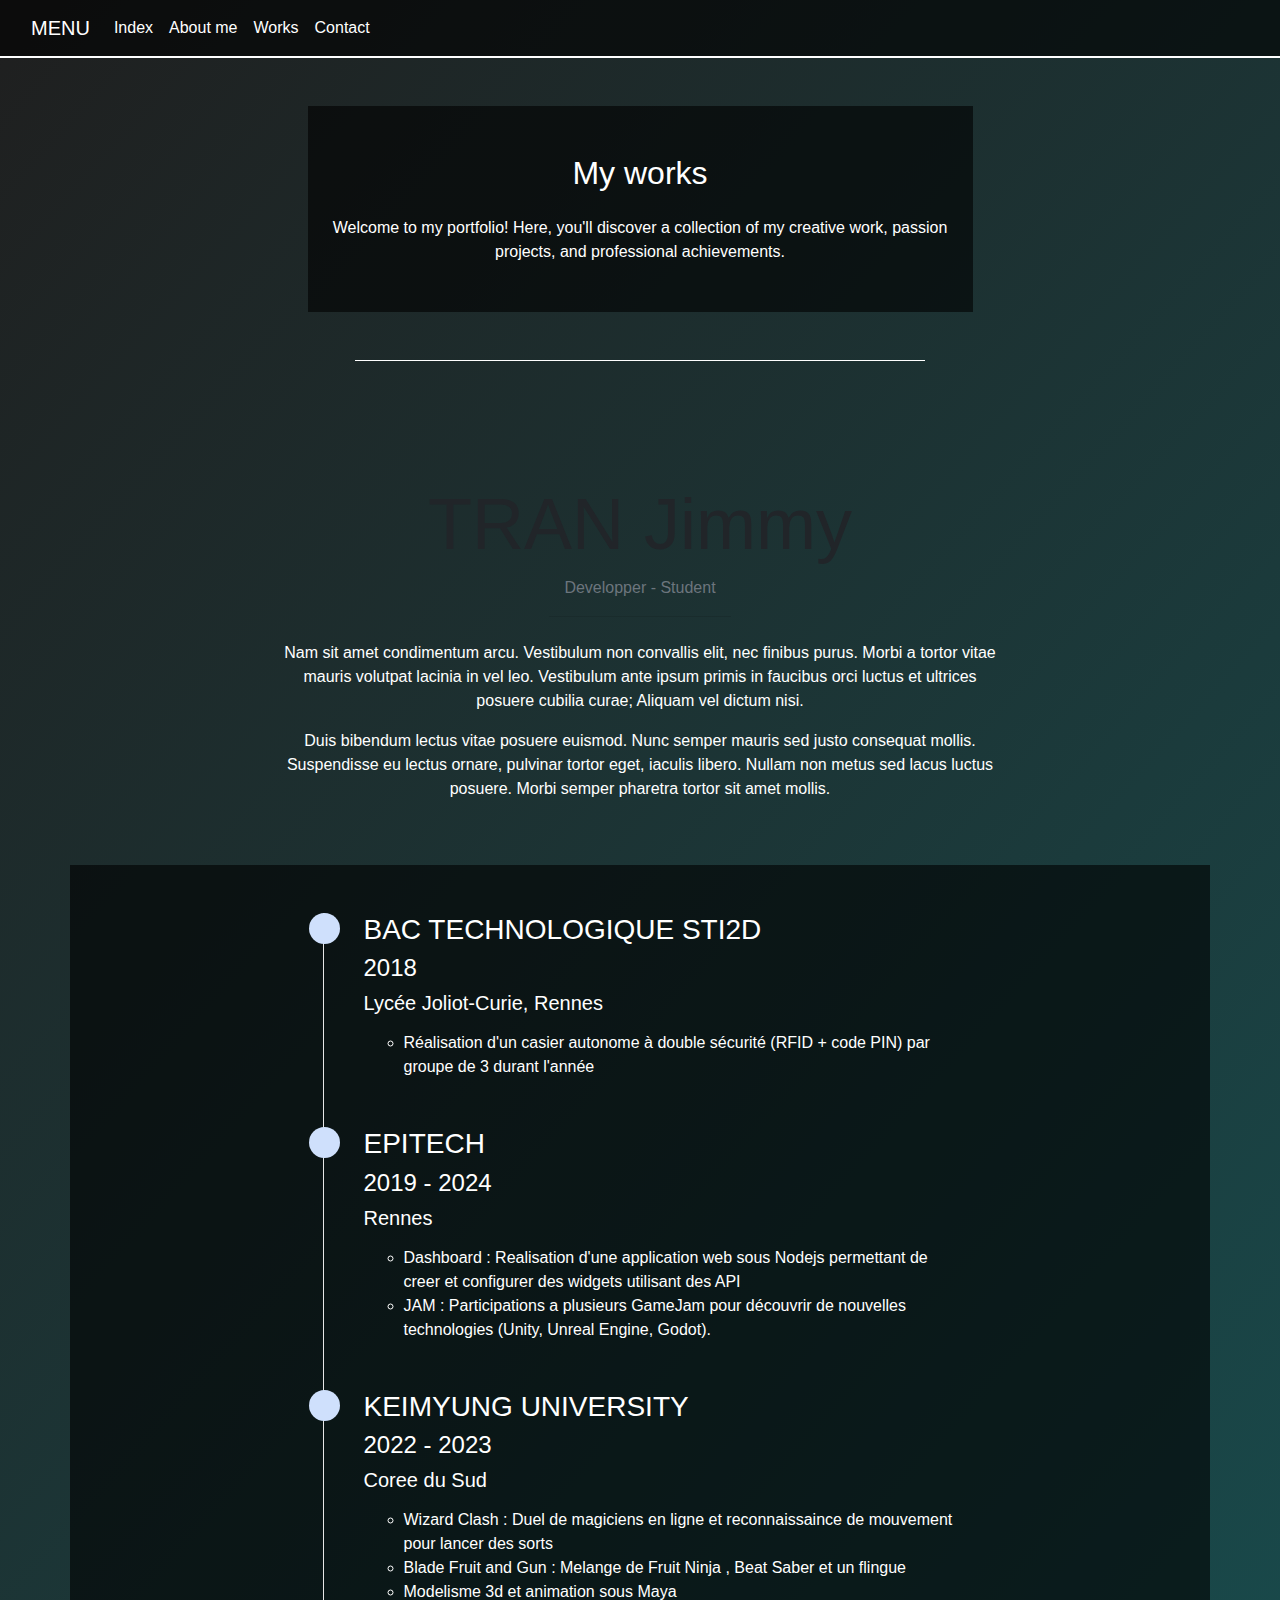
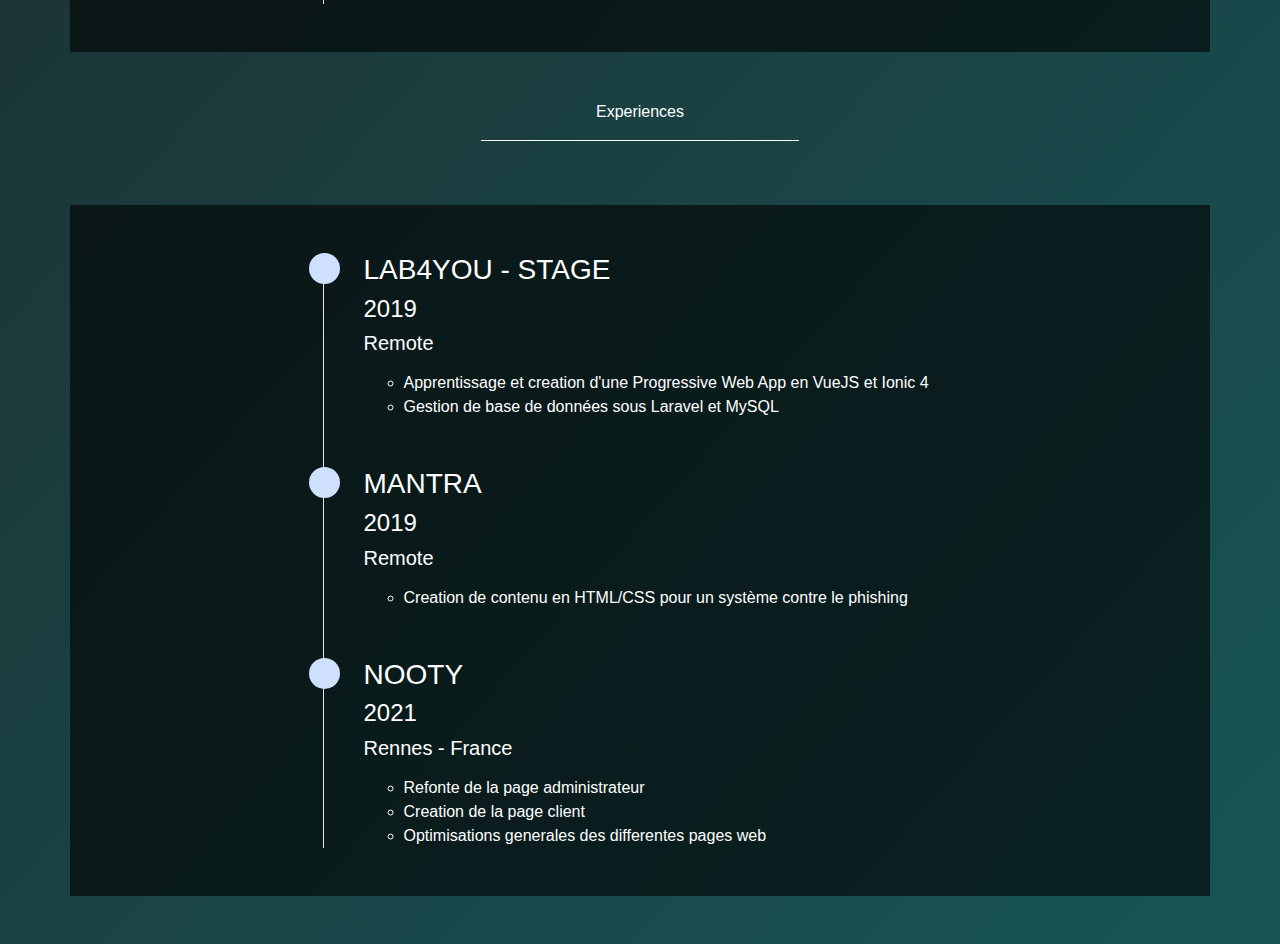
==== index.html @ 414ab6cb "v3" ====
<!doctype html>
<html lang="en">

<head>
  <!-- Required Meta Tags -->
  <meta charset="utf-8">
  <meta name="viewport" content="width=device-width, initial-scale=1">

  <!-- Document Title, Description, and Author -->
  <title>TRAN Jimmy</title>
  <meta name="description" content="portfolio">
  <meta name="author" content="Jimmy">
  <!-- CSS Files -->
    <link rel="stylesheet" href="https://cdn.jsdelivr.net/npm/bootstrap@4.3.1/dist/css/bootstrap.min.css" integrity="sha384-ggOyR0iXCbMQv3Xipma34MD+dH/1fQ784/j6cY/iJTQUOhcWr7x9JvoRxT2MZw1T" crossorigin="anonymous">
    <link rel="stylesheet" href="assets/css/styles.css">
</head>

<body class="diagonal-gradient-background">
  <!-- Header -->
  <header id="header">

      <nav class="navbar navbar-expand-lg navbar-light " style="border-bottom: 2px solid #ffffff; background: rgba(0, 0, 0, 0.6)">
          <div class="container-fluid ">
              <a class="navbar-brand text-white" href="#">MENU</a>
              <button class="navbar-toggler" type="button" data-bs-toggle="collapse" data-bs-target="#navbarNav" aria-controls="navbarNav" aria-expanded="false" aria-label="Toggle navigation">
                  <span class="navbar-toggler-icon"></span>
              </button>
              <div class="collapse navbar-collapse" id="navbarNav">
                  <ul class="navbar-nav">
                      <li class="nav-item">
                          <a class="nav-link text-white" href="index.html">Index</a>
                      </li>
                      <li class="nav-item">
                          <a class="nav-link text-white" href="about.html">About me</a>
                      </li>
                      <li class="nav-item">
                          <a class="nav-link text-white" href="portfolio.html">Works</a>
                      </li>
                      <li class="nav-item">
                          <a class="nav-link text-white" href="contact.html">Contact</a>
                      </li>
                  </ul>
              </div>
          </div>
      </nav>

    <!-- Hero 1 - Bootstrap Brain Component -->

  </header>

  <!-- Main -->
  <main id="main">

    <!-- Project 1 - Bootstrap Brain Component -->
      <section class=" py-5 py-md-8 py-xl-10">
          <div class="container">
              <div class="row justify-content-md-center">
                  <div class="col-12 col-md-10 col-lg-8 col-xl-7 col-xxl-6" style="background: rgba(0, 0, 0, 0.6)">
                      <h2 class="mt-5 mb-4 display-5 text-center text-white "> My works</h2>
                      <p class="text-white mb-5 text-center">
                          Welcome to my portfolio! Here, you'll discover a collection of my creative work, passion projects, and professional achievements. </p>
                  </div>
                  <hr class="w-50 mx-auto mb-5 mt-5 mb-xl-9 border-white">
              </div>
          </div>
          <div class="container mb-4 mb-md-5">
              <div class="row justify-content-md-center">
                  <div class="col-12 col-md-10 col-xxl-8">
                      <img class="img-fluid rounded shadow" loading="lazy" src="./assets/img/profile.JPG" alt="">
                  </div>
              </div>
          </div>

          <div class="container overflow-hidden">
              <div class="row justify-content-md-center">
                  <div class="col-12 order-md-1 col-md-8 col-xxl-6">
                      <h2 class="display-3 fw-bold lh-1 text-center">TRAN Jimmy</h2>
                      <p class="text-secondary fs-4 mb-2">Developper - Student</p>
                      <hr class="w-25 mx-auto ms-md-0 mb-4 ">
                      <p>Nam sit amet condimentum arcu. Vestibulum non convallis elit, nec finibus purus. Morbi a tortor vitae mauris volutpat lacinia in vel leo. Vestibulum ante ipsum primis in faucibus orci luctus et ultrices posuere cubilia curae; Aliquam vel dictum nisi.</p>
                      <p>Duis bibendum lectus vitae posuere euismod. Nunc semper mauris sed justo consequat mollis. Suspendisse eu lectus ornare, pulvinar tortor eget, iaculis libero. Nullam non metus sed lacus luctus posuere. Morbi semper pharetra tortor sit amet mollis.</p>
                  </div>
              </div>
          </div>
      </section>

    <!-- Section: Timeline -->
    <section class= ml-10" >
      <div class="container" >
        <div class="row justify-content-md-center pt-5" style="background: rgba(0, 0, 0, 0.6)">
          <div class="col-12 col-md-10 col-lg-8 col-xl-7 col-xxl-6">
      <ul class="timeline-with-icons">
        <li class="timeline-item mb-5">
      <span class="timeline-icon " >
        <i class="fas fa-rocket text-primary fa-sm fa-fw"></i>
      </span>

          <h3>BAC TECHNOLOGIQUE STI2D</h3>
          <h4>2018</h4>
          <h5> Lycée Joliot-Curie, Rennes</h5>
          <p>
            <ul>
              <li>Réalisation d'un casier autonome à double sécurité (RFID + code PIN) par groupe de 3 durant l'année</li>
            </ul>
          </p>
        </li>

        <li class="timeline-item mb-5">

      <span class="timeline-icon">
        <i class="fas fa-hand-holding-usd text-primary fa-sm fa-fw"></i>
      </span>
          <h3>EPITECH</h3>
          <h4>2019 - 2024</h4>
          <h5>Rennes</h5>
          <p>
            <ul>
              <li>Dashboard : Realisation d'une application web sous Nodejs permettant de creer et configurer des widgets utilisant des API</li>
              <li>JAM : Participations a plusieurs GameJam pour découvrir de nouvelles technologies (Unity, Unreal Engine, Godot).</li>
            </ul>
          </p>
        </li>

        <li class="timeline-item mb-5">

      <span class="timeline-icon">
        <i class="fas fa-hand-holding-usd text-primary fa-sm fa-fw"></i>
      </span>
          <h3>KEIMYUNG UNIVERSITY</h3>
          <h4>2022 - 2023</h4>
          <h5>Coree du Sud</h5>
          <p>
          <ul>
            <li>Wizard Clash : Duel de magiciens en ligne et reconnaissaince de mouvement pour lancer des sorts</li>
            <li>Blade Fruit and Gun : Melange de Fruit Ninja , Beat Saber et un flingue</li>
            <li>Modelisme 3d et animation sous Maya</li>
          </ul>
          </p>
        </li>
      </ul>
    </div>
    </div>
    </div>
    </section>



    <!-- Project 1 - Bootstrap Brain Component -->
    <section class=" py-5 py-md-8 py-xl-10">
      <div class="container">
        <div class="row justify-content-md-center">
          <div class="col-12 col-md-10 col-lg-8 col-xl-7 col-xxl-6">
            <p>Experiences</p>
            <hr class="w-50 mx-auto  border-white">
          </div>
        </div>
      </div>
    </section>

    <!-- Section: Timeline -->
    <section class=" ml-10 pb-5">
      <div class="container">
          <div class="row justify-content-md-center pt-5" style="background: rgba(0, 0, 0, 0.6)">
          <div class="col-12 col-md-10 col-lg-8 col-xl-7 col-xxl-6">
            <ul class="timeline-with-icons">
              <li class="timeline-item mb-5">
      <span class="timeline-icon " >
        <i class="fas fa-rocket text-primary fa-sm fa-fw"></i>
      </span>

                <h3>LAB4YOU - STAGE</h3>
                <h4>2019</h4>
                <h5>Remote</h5>
                <p>
                <ul>
                  <li>Apprentissage et creation d'une Progressive Web App en VueJS et Ionic 4</li>
                  <li>Gestion de base de données sous Laravel et MySQL</li>
                </ul>
                </p>
              </li>

              <li class="timeline-item mb-5">

      <span class="timeline-icon">
        <i class="fas fa-hand-holding-usd text-primary fa-sm fa-fw"></i>
      </span>
                <h3>MANTRA</h3>
                <h4>2019</h4>
                <h5>Remote</h5>
                <p>
                <ul>
                  <li>Creation de contenu en HTML/CSS pour un système contre le phishing</li>
                </ul>
                </p>
              </li>

              <li class="timeline-item mb-5">

      <span class="timeline-icon">
        <i class="fas fa-hand-holding-usd text-primary fa-sm fa-fw"></i>
      </span>
                <h3>NOOTY</h3>
                <h4>2021</h4>
                <h5>Rennes - France</h5>
                <p>
                <ul>
                  <li>Refonte de la page administrateur</li>
                  <li>Creation de la page client</li>
                  <li>Optimisations generales des differentes pages web</li>
                </ul>
                </p>
              </li>
            </ul>
          </div>
        </div>
      </div>
    </section>


  </main>


  <!-- Javascript Files: Vendors -->
  <script src="https://unpkg.com/jquery@3.6.1/dist/jquery.min.js"></script>
  <script src="https://unpkg.com/isotope-layout@3.0.6/dist/isotope.pkgd.min.js"></script>
  <script src="https://unpkg.com/isotope-packery@2.0.1/packery-mode.pkgd.min.js"></script>
  <script src="https://unpkg.com/imagesloaded@5.0.0/imagesloaded.pkgd.min.js"></script>
  <script src="https://unpkg.com/bootstrap@5.3.0/dist/js/bootstrap.bundle.min.js"></script>

  <!-- Javascript Files: Controllers -->
  <script src="./assets/controller/project-1.js"></script>
</body>

</html>
---- assets/css/styles.css ----
.timeline-with-icons {
    border-left: 1px solid hsl(0, 0%, 90%);
    position: relative;
    list-style: none;
}

.timeline-with-icons .timeline-item {
    position: relative;
}

.timeline-with-icons .timeline-item:after {
    position: absolute;
    display: block;
    top: 0;
}

.timeline-with-icons .timeline-icon {
    position: absolute;
    left: -55px;
    background-color: hsl(217, 88.2%, 90%);
    color: hsl(217, 88.8%, 35.1%);
    border-radius: 50%;
    height: 31px;
    width: 31px;
    display: flex;
    align-items: center;
    justify-content: center;
}

body {
    background: linear-gradient(132deg, #1f1f1f, #00f7ff);
    background-size: 400% 400%;
    animation: BackgroundGradient 200s ease infinite;
}

@keyframes BackgroundGradient {
    0% {background-position: 0% 50%;}
    50% {background-position: 100% 50%;}
    100% {background-position: 0% 50%;}
}
p {
    color: white;
    text-align: center;
}

li {
    color: white;
}

h3 {
    color: white;
}
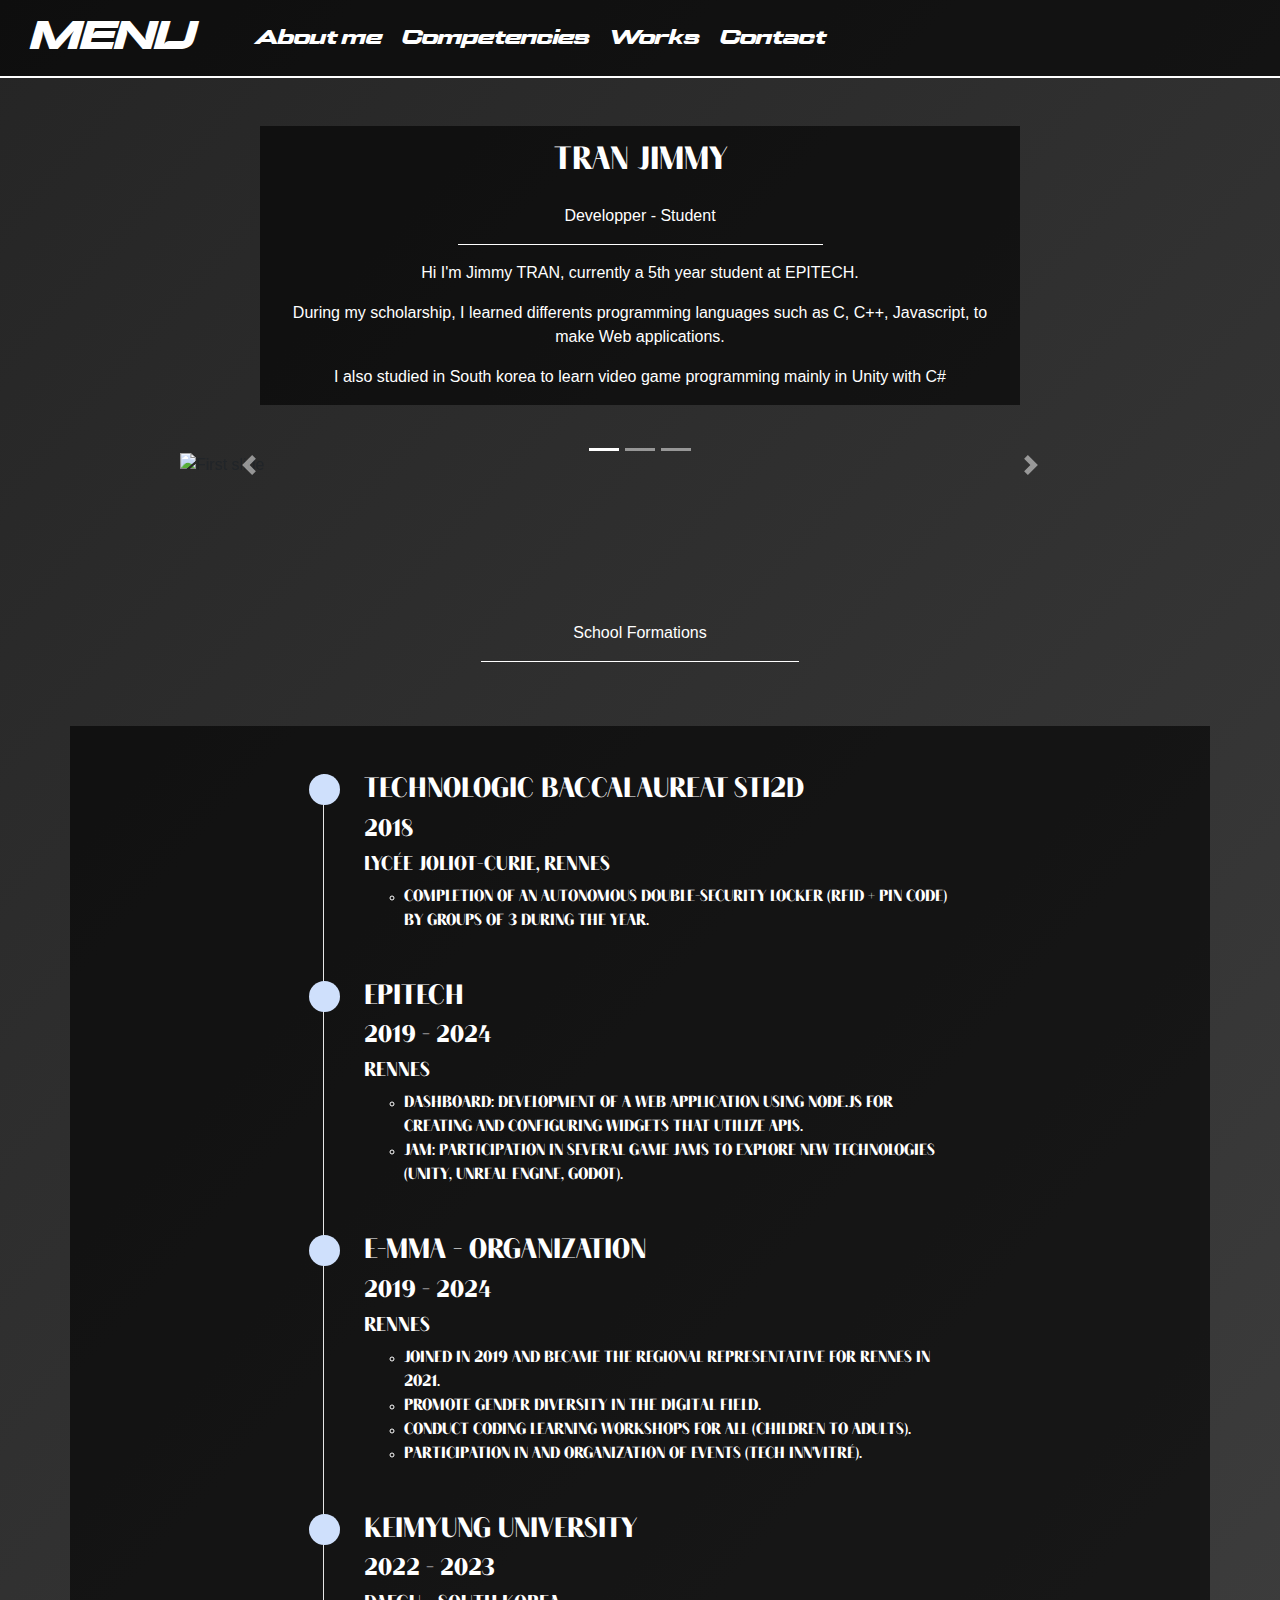
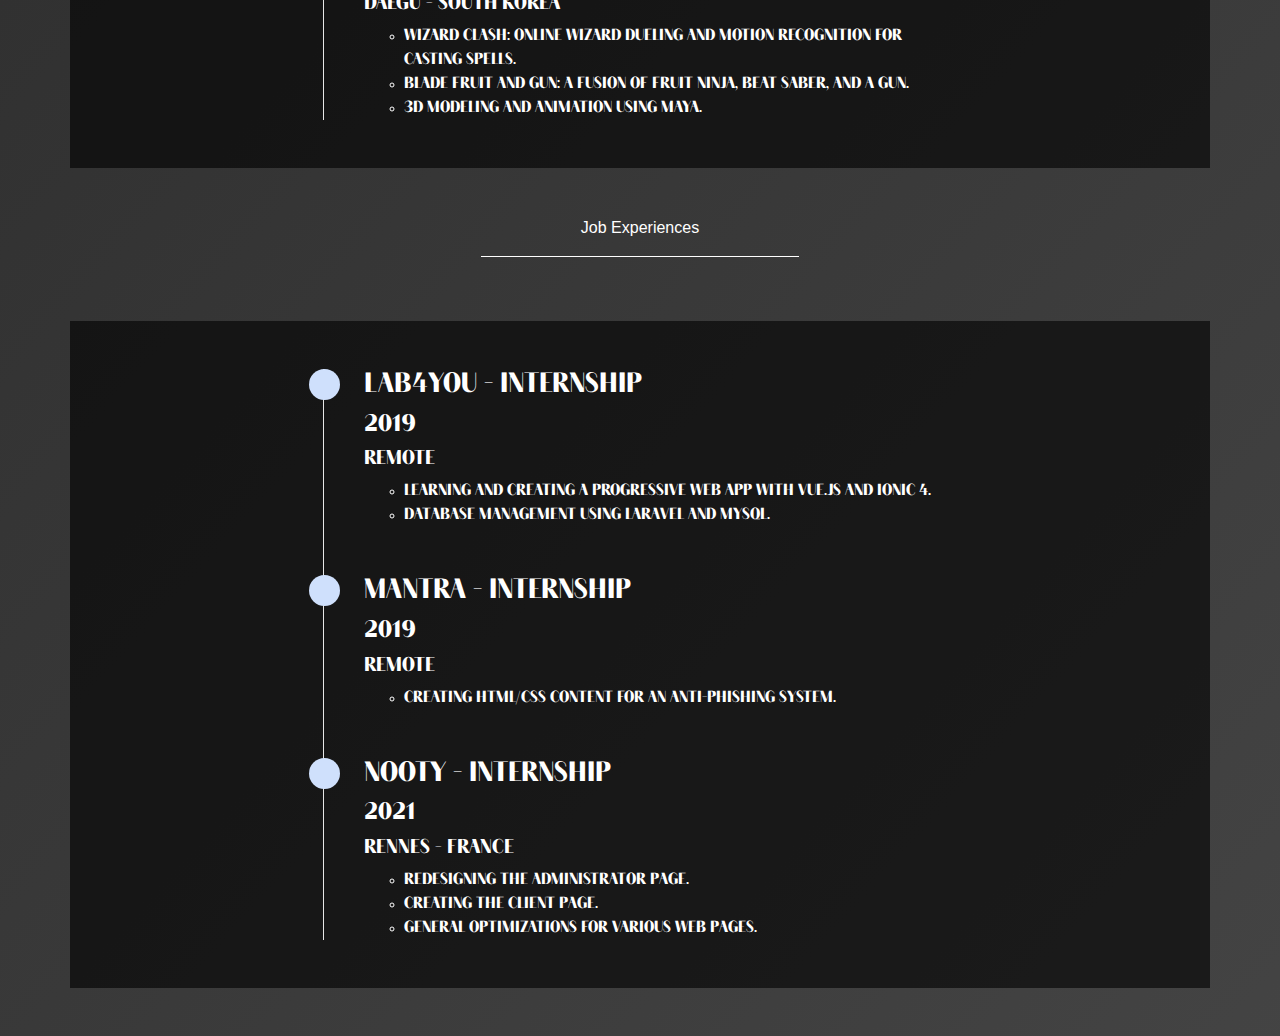
==== commit bd44721d: "v5 - nav" ====
--- a/index.html
+++ b/index.html
@@ -2,233 +2,304 @@
 <html lang="en">
 
 <head>
-  <!-- Required Meta Tags -->
-  <meta charset="utf-8">
-  <meta name="viewport" content="width=device-width, initial-scale=1">
-
-  <!-- Document Title, Description, and Author -->
-  <title>TRAN Jimmy</title>
-  <meta name="description" content="portfolio">
-  <meta name="author" content="Jimmy">
-  <!-- CSS Files -->
-    <link rel="stylesheet" href="https://cdn.jsdelivr.net/npm/bootstrap@4.3.1/dist/css/bootstrap.min.css" integrity="sha384-ggOyR0iXCbMQv3Xipma34MD+dH/1fQ784/j6cY/iJTQUOhcWr7x9JvoRxT2MZw1T" crossorigin="anonymous">
-    <link rel="stylesheet" href="assets/css/styles.css">
+    <meta charset="utf-8">
+    <meta content="width=device-width, initial-scale=1" name="viewport">
+    <title>TRAN Jimmy</title>
+    <meta content="portfolio" name="description">
+    <meta content="Jimmy" name="author">
+    <link crossorigin="anonymous" href="https://cdn.jsdelivr.net/npm/bootstrap@4.3.1/dist/css/bootstrap.min.css"
+          integrity="sha384-ggOyR0iXCbMQv3Xipma34MD+dH/1fQ784/j6cY/iJTQUOhcWr7x9JvoRxT2MZw1T" rel="stylesheet">
+    <link href="assets/css/styles.css" rel="stylesheet">
 </head>
 
 <body class="diagonal-gradient-background">
-  <!-- Header -->
-  <header id="header">
+    <header id="header">
+        <nav class="navbar navbar-expand-lg navbar-light "
+             style="border-bottom: 2px solid #ffffff; background: rgba(0, 0, 0, 0.6)">
+            <div class="container-fluid ">
+                <a class="navbar-title" style="color: white">MENU</a>
+                <button aria-controls="navbarNav" aria-expanded="false" aria-label="Toggle navigation"
+                        class="navbar-toggler"
+                        data-bs-target="#navbarNav" data-bs-toggle="collapse" type="button">
+                    <span class="navbar-toggler-icon"></span>
+                </button>
+                <div class="collapse navbar-collapse" id="navbarNav">
+                    <ul class="navbar-nav">
+                        <li class="nav-item">
+                            <a class="navbar-links" href="index.html">About me</a>
+                        </li>
+                        <li class="nav-item">
+                            <a class="navbar-links" href="about.html">Competencies</a>
+                        </li>
+                        <li class="nav-item">
+                            <a class="navbar-links" href="portfolio.html">Works</a>
+                        </li>
+                        <li class="nav-item">
+                            <a class="navbar-links" href="contact.html">Contact</a>
+                        </li>
+                    </ul>
+                </div>
+            </div>
+        </nav>
+    </header>
+    <main id="main">
+        <section class=" py-5 py-md-8 py-xl-10">
+            <div class="container overflow-hidden pb-5">
+                <div class="row justify-content-md-center">
+                    <div class="col-12 order-md-1 col-md-8 col-xxl-6"  style="background: rgba(0, 0, 0, 0.6)">
+                        <h2 class="p-3">TRAN Jimmy</h2>
+                        <p>Developper - Student</p>
+                        <hr class="w-50 mx-auto  border-white">
+                        <p>Hi I'm Jimmy TRAN, currently a 5th year student at EPITECH.</p>
+                        <p>During my scholarship, I learned differents programming languages such as C, C++, Javascript, to make Web applications.</p>
+                        <p>I also studied in South korea to learn video game programming mainly in Unity with C#</p>
+                    </div>
+                </div>
+            </div>
+            <div class="container mb-4 mb-md-5">
+                <div class="row justify-content-md-center">
+                    <div class="col-12 col-md-10 col-xxl-8">
+                        <div id="carouselExampleIndicators" class="carousel slide" data-ride="carousel">
+                            <ol class="carousel-indicators">
+                                <li data-target="#carouselExampleIndicators" data-slide-to="0" class="active"></li>
+                                <li data-target="#carouselExampleIndicators" data-slide-to="1"></li>
+                                <li data-target="#carouselExampleIndicators" data-slide-to="2"></li>
+                            </ol>
+                            <div class="carousel-inner">
+                                <div class="carousel-item active">
+                                    <img class="d-block w-100" src="assets/img/profile.JPG" alt="First slide">
+                                </div>
+                                <div class="carousel-item">
+                                    <img class="d-block w-100" src="assets/img/profile2.JPG" alt="Second slide">
+                                </div>
+                                <div class="carousel-item">
+                                    <img class="d-block w-100" src="assets/img/profile3.JPG" alt="Third slide">
+                                </div>
+                            </div>
+                            <a class="carousel-control-prev" href="#carouselExampleIndicators" role="button" data-slide="prev">
+                                <span class="carousel-control-prev-icon" aria-hidden="true"></span>
+                                <span class="sr-only">Previous</span>
+                            </a>
+                            <a class="carousel-control-next" href="#carouselExampleIndicators" role="button" data-slide="next">
+                                <span class="carousel-control-next-icon" aria-hidden="true"></span>
+                                <span class="sr-only">Next</span>
+                            </a>
+                        </div>
+                    </div>
+                </div>
+            </div>
+        </section>
+        <section class=" py-5 py-md-8 py-xl-10">
+            <div class="container">
+                <div class="row justify-content-md-center">
+                    <div class="col-12 col-md-10 col-lg-8 col-xl-7 col-xxl-6">
+                        <p>School Formations</p>
+                        <hr class="w-50 mx-auto  border-white">
+                    </div>
+                </div>
+            </div>
+        </section>
+        <section class=ml-10">
+            <div class="container">
+                <div class="row justify-content-md-center pt-5" style="background: rgba(0, 0, 0, 0.6)">
+                    <div class="col-12 col-md-10 col-lg-8 col-xl-7 col-xxl-6">
+                        <ul class="timeline-with-icons">
+                            <li class="timeline-item mb-5">
+                                <span class="timeline-icon ">
+                                    <i class="fas fa-rocket text-primary fa-sm fa-fw"></i>
+                                </span>
+                                <h3>
+                                    TECHNOLOGIC BACCALAUREAT STI2D
+                                </h3>
+                                <h4>
+                                    2018
+                                </h4>
+                                <h5>
+                                    Lycée Joliot-Curie, Rennes
+                                </h5>
+                                <ul>
+                                    <li>
+                                        Completion of an autonomous double-security locker (RFID + PIN code) by groups of 3 during the year.
+                                    </li>
+                                </ul>
+                            </li>
+                            <li class="timeline-item mb-5">
+                                <span class="timeline-icon">
+                                    <i class="fas fa-hand-holding-usd text-primary fa-sm fa-fw"></i>
+                                </span>
+                                <h3>
+                                    EPITECH
+                                </h3>
+                                <h4>
+                                    2019 - 2024
+                                </h4>
+                                <h5>
+                                    Rennes
+                                </h5>
+                                <ul>
+                                    <li>
+                                        Dashboard: Development of a web application using Node.js for creating and configuring widgets that utilize APIs.
+                                    </li>
+                                    <li>
+                                        JAM: Participation in several Game Jams to explore new technologies (Unity, Unreal Engine, Godot).
+                                    </li>
+                                </ul>
+                            </li>
+                            <li class="timeline-item mb-5">
+                                <span class="timeline-icon">
+                                    <i class="fas fa-hand-holding-usd text-primary fa-sm fa-fw"></i>
+                                </span>
+                                <h3>
+                                    E-MMA - ORGANIZATION
+                                </h3>
+                                <h4>
+                                    2019 - 2024
+                                </h4>
+                                <h5>
+                                    Rennes
+                                </h5>
+                                <ul>
+                                    <li>
+                                        Joined in 2019 and became the Regional Representative for Rennes in 2021.
+                                    </li>
+                                    <li>
+                                        Promote gender diversity in the digital field.
+                                    </li>
+                                    <li>
+                                        Conduct coding learning workshops for all (children to adults).
+                                    </li>
+                                    <li>
+                                        Participation in and organization of events (Tech Inn'Vitré).
+                                    </li>
+                                </ul>
+                            </li>
+                            <li class="timeline-item mb-5">
+                                <span class="timeline-icon">
+                                    <i class="fas fa-hand-holding-usd text-primary fa-sm fa-fw"></i>
+                                </span>
+                                <h3>
+                                    KEIMYUNG UNIVERSITY
+                                </h3>
+                                <h4>
+                                    2022 - 2023
+                                </h4>
+                                <h5>
+                                    Daegu - South korea
+                                </h5>
+                                <ul>
+                                    <li>
+                                        Wizard Clash: Online wizard dueling and motion recognition for casting spells.
+                                    </li>
+                                    <li>
+                                        Blade Fruit and Gun: A fusion of Fruit Ninja, Beat Saber, and a gun.
+                                    </li>
+                                    <li>
+                                        3D Modeling and Animation using Maya.
+                                    </li>
+                                </ul>
+                            </li>
+                        </ul>
+                    </div>
+                </div>
+            </div>
+        </section>
+        <section class=" py-5 py-md-8 py-xl-10">
+            <div class="container">
+                <div class="row justify-content-md-center">
+                    <div class="col-12 col-md-10 col-lg-8 col-xl-7 col-xxl-6">
+                        <p>
+                            Job Experiences
+                        </p>
+                        <hr class="w-50 mx-auto  border-white">
+                    </div>
+                </div>
+            </div>
+        </section>
+        <section class=" ml-10 pb-5">
+            <div class="container">
+                <div class="row justify-content-md-center pt-5" style="background: rgba(0, 0, 0, 0.6)">
+                    <div class="col-12 col-md-10 col-lg-8 col-xl-7 col-xxl-6">
+                        <ul class="timeline-with-icons">
+                            <li class="timeline-item mb-5">
+                                <span class="timeline-icon ">
+                                    <i class="fas fa-rocket text-primary fa-sm fa-fw"></i>
+                                </span>
+                                <h3>
+                                    LAB4YOU - INTERNSHIP
+                                </h3>
+                                <h4>
+                                    2019
+                                </h4>
+                                <h5>
+                                    Remote
+                                </h5>
+                                <ul>
+                                    <li>
+                                        Learning and creating a Progressive Web App with Vue.js and Ionic 4.
+                                    </li>
+                                    <li>
+                                        Database management using Laravel and MySQL.
+                                    </li>
+                                </ul>
+                            </li>
+                            <li class="timeline-item mb-5">
+                                <span class="timeline-icon">
+                                    <i class="fas fa-hand-holding-usd text-primary fa-sm fa-fw"></i>
+                                </span>
+                                <h3>
+                                    MANTRA - INTERNSHIP
+                                </h3>
+                                <h4>
+                                    2019
+                                </h4>
+                                <h5>
+                                    Remote
+                                </h5>
+                                <ul>
+                                    <li>
+                                        Creating HTML/CSS content for an anti-phishing system.
+                                    </li>
+                                </ul>
+                            </li>
+                            <li class="timeline-item mb-5">
+                                <span class="timeline-icon">
+                                    <i class="fas fa-hand-holding-usd text-primary fa-sm fa-fw"></i>
+                                </span>
+                                <h3>
+                                    NOOTY - INTERNSHIP
+                                </h3>
+                                <h4>
+                                    2021
+                                </h4>
+                                <h5>
+                                    Rennes - France
+                                </h5>
+                                <ul>
+                                    <li>
+                                        Redesigning the administrator page.
+                                    </li>
+                                    <li>
+                                        Creating the client page.
+                                    </li>
+                                    <li>
+                                        General optimizations for various web pages.
+                                    </li>
+                                </ul>
+                            </li>
+                        </ul>
+                    </div>
+                </div>
+            </div>
+        </section>
+    </main>
+    <script src="https://code.jquery.com/jquery-3.2.1.slim.min.js" integrity="sha384-KJ3o2DKtIkvYIK3UENzmM7KCkRr/rE9/Qpg6aAZGJwFDMVNA/GpGFF93hXpG5KkN" crossorigin="anonymous"></script>
+    <script src="https://cdn.jsdelivr.net/npm/popper.js@1.12.9/dist/umd/popper.min.js" integrity="sha384-ApNbgh9B+Y1QKtv3Rn7W3mgPxhU9K/ScQsAP7hUibX39j7fakFPskvXusvfa0b4Q" crossorigin="anonymous"></script>
+    <script src="https://cdn.jsdelivr.net/npm/bootstrap@4.0.0/dist/js/bootstrap.min.js" integrity="sha384-JZR6Spejh4U02d8jOt6vLEHfe/JQGiRRSQQxSfFWpi1MquVdAyjUar5+76PVCmYl" crossorigin="anonymous"></script>
+    <script src="https://unpkg.com/isotope-layout@3.0.6/dist/isotope.pkgd.min.js"></script>
+    <script src="https://unpkg.com/isotope-packery@2.0.1/packery-mode.pkgd.min.js"></script>
+    <script src="https://unpkg.com/imagesloaded@5.0.0/imagesloaded.pkgd.min.js"></script>
+    <script src="https://unpkg.com/bootstrap@5.3.0/dist/js/bootstrap.bundle.min.js"></script>
 
-      <nav class="navbar navbar-expand-lg navbar-light " style="border-bottom: 2px solid #ffffff; background: rgba(0, 0, 0, 0.6)">
-          <div class="container-fluid ">
-              <a class="navbar-brand text-white" href="#">MENU</a>
-              <button class="navbar-toggler" type="button" data-bs-toggle="collapse" data-bs-target="#navbarNav" aria-controls="navbarNav" aria-expanded="false" aria-label="Toggle navigation">
-                  <span class="navbar-toggler-icon"></span>
-              </button>
-              <div class="collapse navbar-collapse" id="navbarNav">
-                  <ul class="navbar-nav">
-                      <li class="nav-item">
-                          <a class="nav-link text-white" href="index.html">Index</a>
-                      </li>
-                      <li class="nav-item">
-                          <a class="nav-link text-white" href="about.html">About me</a>
-                      </li>
-                      <li class="nav-item">
-                          <a class="nav-link text-white" href="portfolio.html">Works</a>
-                      </li>
-                      <li class="nav-item">
-                          <a class="nav-link text-white" href="contact.html">Contact</a>
-                      </li>
-                  </ul>
-              </div>
-          </div>
-      </nav>
-
-    <!-- Hero 1 - Bootstrap Brain Component -->
-
-  </header>
-
-  <!-- Main -->
-  <main id="main">
-
-    <!-- Project 1 - Bootstrap Brain Component -->
-      <section class=" py-5 py-md-8 py-xl-10">
-          <div class="container">
-              <div class="row justify-content-md-center">
-                  <div class="col-12 col-md-10 col-lg-8 col-xl-7 col-xxl-6" style="background: rgba(0, 0, 0, 0.6)">
-                      <h2 class="mt-5 mb-4 display-5 text-center text-white "> My works</h2>
-                      <p class="text-white mb-5 text-center">
-                          Welcome to my portfolio! Here, you'll discover a collection of my creative work, passion projects, and professional achievements. </p>
-                  </div>
-                  <hr class="w-50 mx-auto mb-5 mt-5 mb-xl-9 border-white">
-              </div>
-          </div>
-          <div class="container mb-4 mb-md-5">
-              <div class="row justify-content-md-center">
-                  <div class="col-12 col-md-10 col-xxl-8">
-                      <img class="img-fluid rounded shadow" loading="lazy" src="./assets/img/profile.JPG" alt="">
-                  </div>
-              </div>
-          </div>
-
-          <div class="container overflow-hidden">
-              <div class="row justify-content-md-center">
-                  <div class="col-12 order-md-1 col-md-8 col-xxl-6">
-                      <h2 class="display-3 fw-bold lh-1 text-center">TRAN Jimmy</h2>
-                      <p class="text-secondary fs-4 mb-2">Developper - Student</p>
-                      <hr class="w-25 mx-auto ms-md-0 mb-4 ">
-                      <p>Nam sit amet condimentum arcu. Vestibulum non convallis elit, nec finibus purus. Morbi a tortor vitae mauris volutpat lacinia in vel leo. Vestibulum ante ipsum primis in faucibus orci luctus et ultrices posuere cubilia curae; Aliquam vel dictum nisi.</p>
-                      <p>Duis bibendum lectus vitae posuere euismod. Nunc semper mauris sed justo consequat mollis. Suspendisse eu lectus ornare, pulvinar tortor eget, iaculis libero. Nullam non metus sed lacus luctus posuere. Morbi semper pharetra tortor sit amet mollis.</p>
-                  </div>
-              </div>
-          </div>
-      </section>
-
-    <!-- Section: Timeline -->
-    <section class= ml-10" >
-      <div class="container" >
-        <div class="row justify-content-md-center pt-5" style="background: rgba(0, 0, 0, 0.6)">
-          <div class="col-12 col-md-10 col-lg-8 col-xl-7 col-xxl-6">
-      <ul class="timeline-with-icons">
-        <li class="timeline-item mb-5">
-      <span class="timeline-icon " >
-        <i class="fas fa-rocket text-primary fa-sm fa-fw"></i>
-      </span>
-
-          <h3>BAC TECHNOLOGIQUE STI2D</h3>
-          <h4>2018</h4>
-          <h5> Lycée Joliot-Curie, Rennes</h5>
-          <p>
-            <ul>
-              <li>Réalisation d'un casier autonome à double sécurité (RFID + code PIN) par groupe de 3 durant l'année</li>
-            </ul>
-          </p>
-        </li>
-
-        <li class="timeline-item mb-5">
-
-      <span class="timeline-icon">
-        <i class="fas fa-hand-holding-usd text-primary fa-sm fa-fw"></i>
-      </span>
-          <h3>EPITECH</h3>
-          <h4>2019 - 2024</h4>
-          <h5>Rennes</h5>
-          <p>
-            <ul>
-              <li>Dashboard : Realisation d'une application web sous Nodejs permettant de creer et configurer des widgets utilisant des API</li>
-              <li>JAM : Participations a plusieurs GameJam pour découvrir de nouvelles technologies (Unity, Unreal Engine, Godot).</li>
-            </ul>
-          </p>
-        </li>
-
-        <li class="timeline-item mb-5">
-
-      <span class="timeline-icon">
-        <i class="fas fa-hand-holding-usd text-primary fa-sm fa-fw"></i>
-      </span>
-          <h3>KEIMYUNG UNIVERSITY</h3>
-          <h4>2022 - 2023</h4>
-          <h5>Coree du Sud</h5>
-          <p>
-          <ul>
-            <li>Wizard Clash : Duel de magiciens en ligne et reconnaissaince de mouvement pour lancer des sorts</li>
-            <li>Blade Fruit and Gun : Melange de Fruit Ninja , Beat Saber et un flingue</li>
-            <li>Modelisme 3d et animation sous Maya</li>
-          </ul>
-          </p>
-        </li>
-      </ul>
-    </div>
-    </div>
-    </div>
-    </section>
-
-
-
-    <!-- Project 1 - Bootstrap Brain Component -->
-    <section class=" py-5 py-md-8 py-xl-10">
-      <div class="container">
-        <div class="row justify-content-md-center">
-          <div class="col-12 col-md-10 col-lg-8 col-xl-7 col-xxl-6">
-            <p>Experiences</p>
-            <hr class="w-50 mx-auto  border-white">
-          </div>
-        </div>
-      </div>
-    </section>
-
-    <!-- Section: Timeline -->
-    <section class=" ml-10 pb-5">
-      <div class="container">
-          <div class="row justify-content-md-center pt-5" style="background: rgba(0, 0, 0, 0.6)">
-          <div class="col-12 col-md-10 col-lg-8 col-xl-7 col-xxl-6">
-            <ul class="timeline-with-icons">
-              <li class="timeline-item mb-5">
-      <span class="timeline-icon " >
-        <i class="fas fa-rocket text-primary fa-sm fa-fw"></i>
-      </span>
-
-                <h3>LAB4YOU - STAGE</h3>
-                <h4>2019</h4>
-                <h5>Remote</h5>
-                <p>
-                <ul>
-                  <li>Apprentissage et creation d'une Progressive Web App en VueJS et Ionic 4</li>
-                  <li>Gestion de base de données sous Laravel et MySQL</li>
-                </ul>
-                </p>
-              </li>
-
-              <li class="timeline-item mb-5">
-
-      <span class="timeline-icon">
-        <i class="fas fa-hand-holding-usd text-primary fa-sm fa-fw"></i>
-      </span>
-                <h3>MANTRA</h3>
-                <h4>2019</h4>
-                <h5>Remote</h5>
-                <p>
-                <ul>
-                  <li>Creation de contenu en HTML/CSS pour un système contre le phishing</li>
-                </ul>
-                </p>
-              </li>
-
-              <li class="timeline-item mb-5">
-
-      <span class="timeline-icon">
-        <i class="fas fa-hand-holding-usd text-primary fa-sm fa-fw"></i>
-      </span>
-                <h3>NOOTY</h3>
-                <h4>2021</h4>
-                <h5>Rennes - France</h5>
-                <p>
-                <ul>
-                  <li>Refonte de la page administrateur</li>
-                  <li>Creation de la page client</li>
-                  <li>Optimisations generales des differentes pages web</li>
-                </ul>
-                </p>
-              </li>
-            </ul>
-          </div>
-        </div>
-      </div>
-    </section>
-
-
-  </main>
-
-
-  <!-- Javascript Files: Vendors -->
-  <script src="https://unpkg.com/jquery@3.6.1/dist/jquery.min.js"></script>
-  <script src="https://unpkg.com/isotope-layout@3.0.6/dist/isotope.pkgd.min.js"></script>
-  <script src="https://unpkg.com/isotope-packery@2.0.1/packery-mode.pkgd.min.js"></script>
-  <script src="https://unpkg.com/imagesloaded@5.0.0/imagesloaded.pkgd.min.js"></script>
-  <script src="https://unpkg.com/bootstrap@5.3.0/dist/js/bootstrap.bundle.min.js"></script>
-
-  <!-- Javascript Files: Controllers -->
-  <script src="./assets/controller/project-1.js"></script>
+    <script src="./assets/controller/project-1.js"></script>
 </body>
-
 </html>
--- a/assets/css/styles.css
+++ b/assets/css/styles.css
@@ -1,3 +1,18 @@
+
+@font-face {
+    font-family: 'Wavehaus';
+    src: url('../fonts/Wavehaus.otf');
+    font-weight: normal;
+    font-style: normal;
+}
+
+@font-face {
+    font-family: 'Stuxiiy';
+    src: url('../fonts/Stuxiiy.ttf');
+    font-weight: normal;
+    font-style: normal;
+}
+
 .timeline-with-icons {
     border-left: 1px solid hsl(0, 0%, 90%);
     position: relative;
@@ -28,9 +43,9 @@
 }
 
 body {
-    background: linear-gradient(132deg, #1f1f1f, #00f7ff);
+    background: linear-gradient(132deg, #252525, #9f9f9f);
     background-size: 400% 400%;
-    animation: BackgroundGradient 200s ease infinite;
+    animation: BackgroundGradient 200s ease infinite
 }
 
 @keyframes BackgroundGradient {
@@ -45,9 +60,39 @@
 
 li {
     color: white;
+    font-family: 'Wavehaus';
+
 }
 
 h3 {
     color: white;
+    font-family: 'Wavehaus';
+
 }
 
+h2 {
+    color: white;
+    text-align: center;
+    font-family: 'Wavehaus';
+
+}
+
+body::-webkit-scrollbar{
+    display: none;
+}
+
+.navbar-title {
+    color: white;
+    font-family: 'Stuxiiy';
+    font-size: 40px;
+    padding-right: 60px;
+}
+
+.navbar-links {
+    color: white;
+    font-family: 'Stuxiiy';
+    font-size: 20px;
+    padding-right: 20px;
+}
+
+.navbar-links:hover { color: #b6b6b6; text-decoration: none;}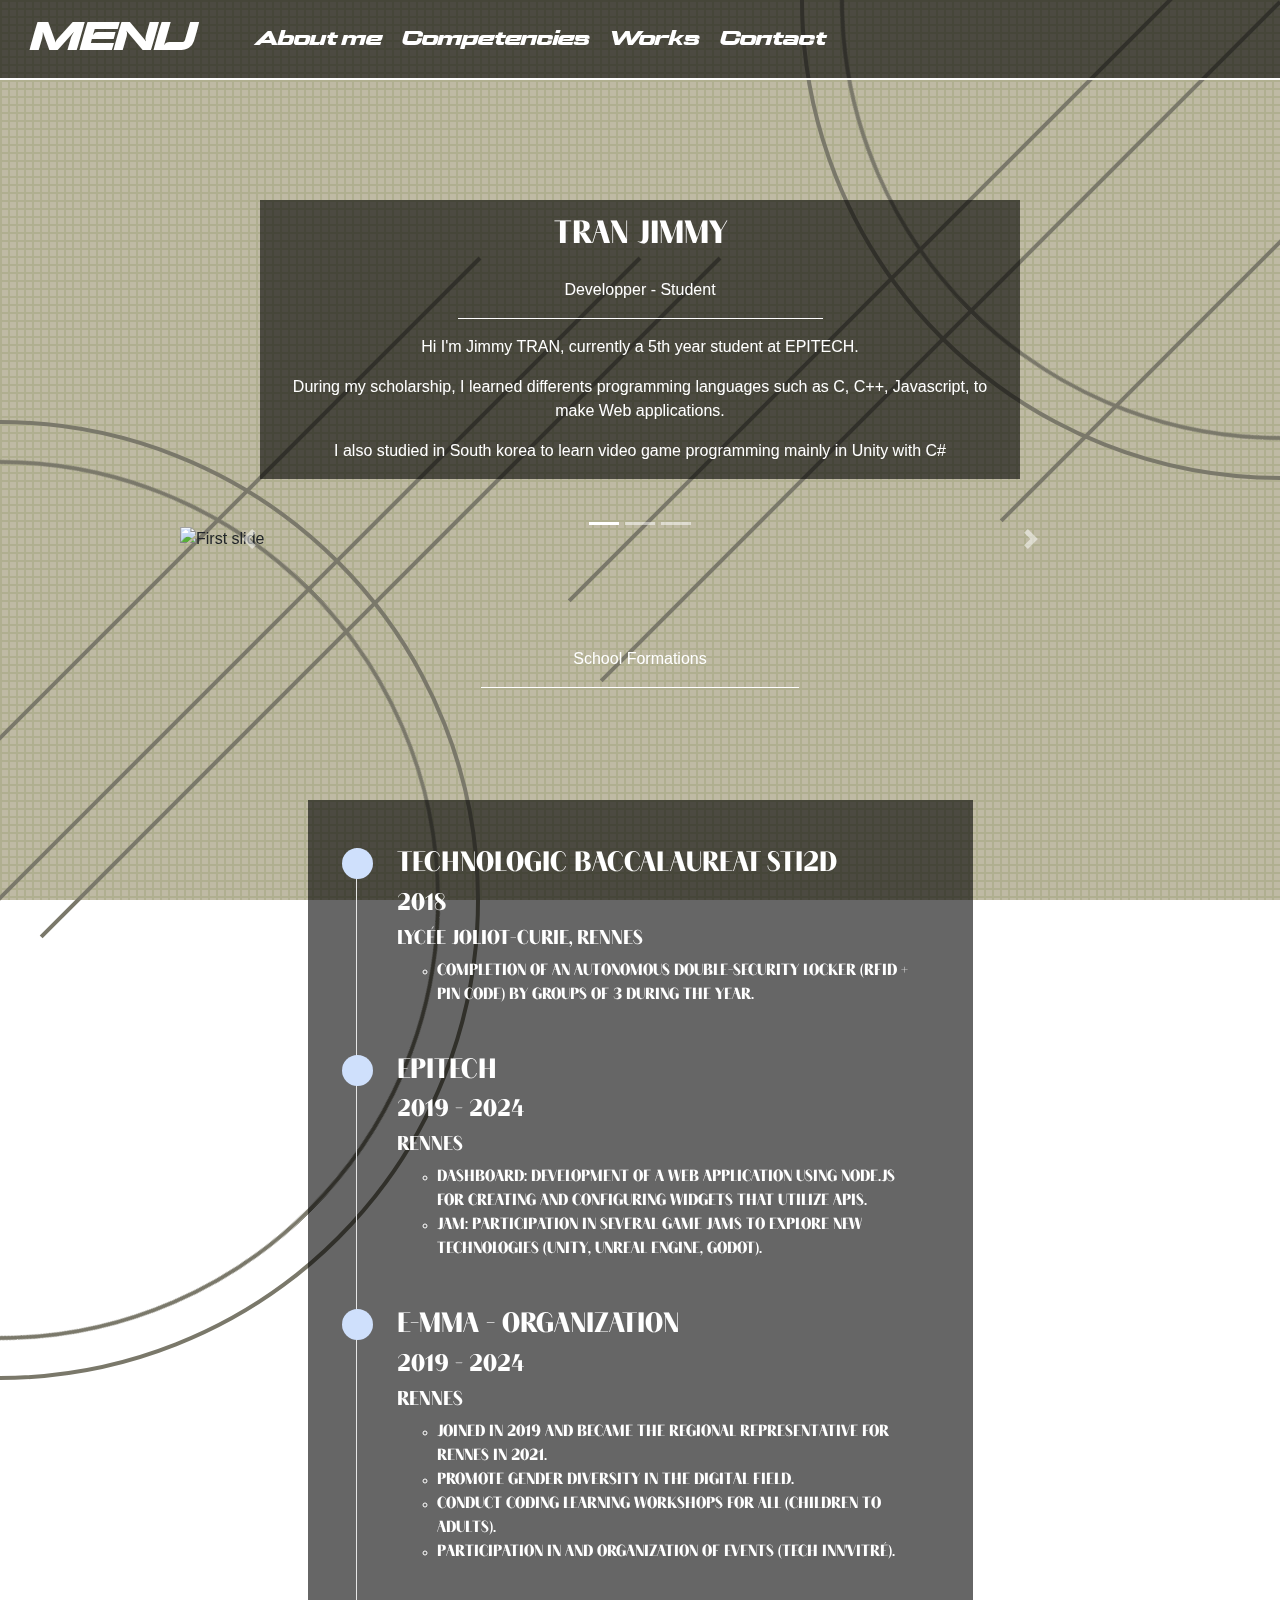
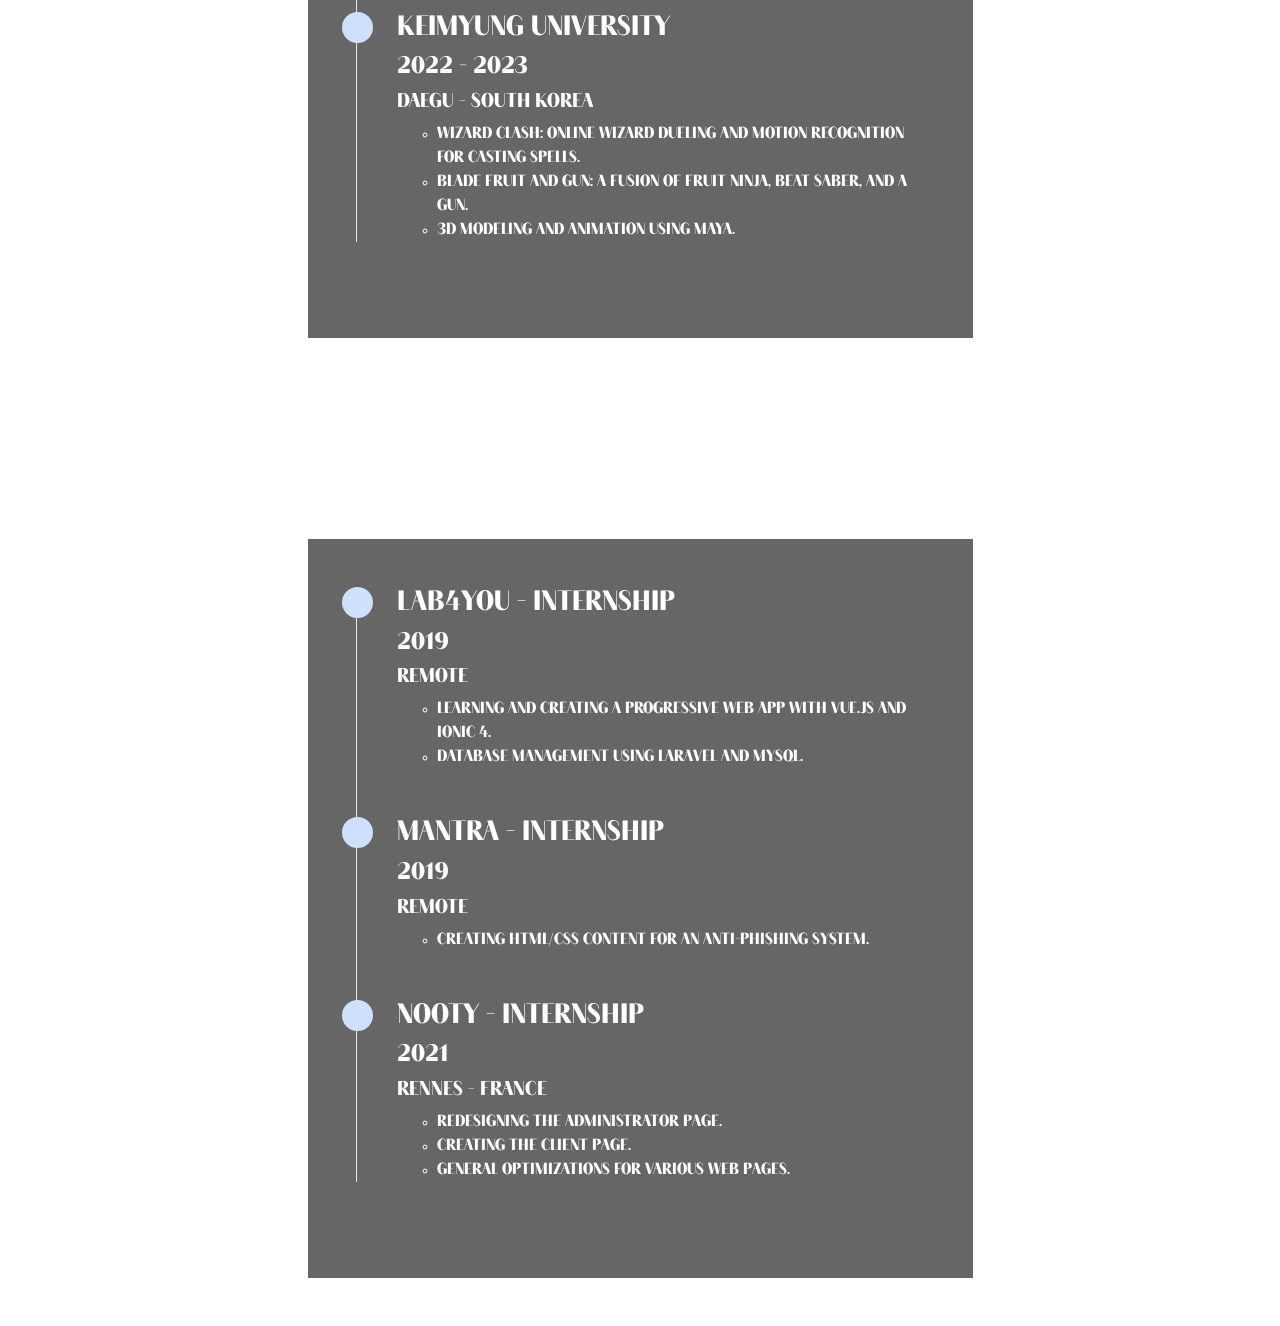
==== commit e18c6ecd: "v6 - NieR style" ====
--- a/index.html
+++ b/index.html
@@ -12,10 +12,10 @@
     <link href="assets/css/styles.css" rel="stylesheet">
 </head>
 
-<body class="diagonal-gradient-background">
+<body class="diagonal-gradient-background" >
+<div class="background"></div>
     <header id="header">
-        <nav class="navbar navbar-expand-lg navbar-light "
-             style="border-bottom: 2px solid #ffffff; background: rgba(0, 0, 0, 0.6)">
+        <nav class="navbar navbar-expand-lg navbar-light" style="border-bottom: 2px solid #ffffff; background: rgba(0, 0, 0, 0.6);">
             <div class="container-fluid ">
                 <a class="navbar-title" style="color: white">MENU</a>
                 <button aria-controls="navbarNav" aria-expanded="false" aria-label="Toggle navigation"
@@ -43,10 +43,10 @@
         </nav>
     </header>
     <main id="main">
-        <section class=" py-5 py-md-8 py-xl-10">
+        <section class="  py-md-8 py-xl-10" style="padding-top: 200px">
             <div class="container overflow-hidden pb-5">
                 <div class="row justify-content-md-center">
-                    <div class="col-12 order-md-1 col-md-8 col-xxl-6"  style="background: rgba(0, 0, 0, 0.6)">
+                    <div class="col-12 order-md-1 col-md-8 col-xxl-6"  style="background: rgba(0, 0, 0, 0.6); z-index: 2">
                         <h2 class="p-3">TRAN Jimmy</h2>
                         <p>Developper - Student</p>
                         <hr class="w-50 mx-auto  border-white">
@@ -59,7 +59,7 @@
             <div class="container mb-4 mb-md-5">
                 <div class="row justify-content-md-center">
                     <div class="col-12 col-md-10 col-xxl-8">
-                        <div id="carouselExampleIndicators" class="carousel slide" data-ride="carousel">
+                        <div id="carouselExampleIndicators" class="carousel slide" data-ride="carousel" style=" z-index: 2">
                             <ol class="carousel-indicators">
                                 <li data-target="#carouselExampleIndicators" data-slide-to="0" class="active"></li>
                                 <li data-target="#carouselExampleIndicators" data-slide-to="1"></li>
@@ -92,7 +92,7 @@
         <section class=" py-5 py-md-8 py-xl-10">
             <div class="container">
                 <div class="row justify-content-md-center">
-                    <div class="col-12 col-md-10 col-lg-8 col-xl-7 col-xxl-6">
+                    <div class="col-12 col-md-10 col-lg-8 col-xl-7 col-xxl-6" style=" z-index: 2">
                         <p>School Formations</p>
                         <hr class="w-50 mx-auto  border-white">
                     </div>
@@ -101,8 +101,8 @@
         </section>
         <section class=ml-10">
             <div class="container">
-                <div class="row justify-content-md-center pt-5" style="background: rgba(0, 0, 0, 0.6)">
-                    <div class="col-12 col-md-10 col-lg-8 col-xl-7 col-xxl-6">
+                <div class="row justify-content-md-center pt-5" >
+                    <div class="col-12 col-md-10 col-lg-8 col-xl-7 col-xxl-6 px-5 py-5" style=" background: rgba(0, 0, 0, 0.6); z-index: 2">
                         <ul class="timeline-with-icons">
                             <li class="timeline-item mb-5">
                                 <span class="timeline-icon ">
@@ -206,7 +206,7 @@
         <section class=" py-5 py-md-8 py-xl-10">
             <div class="container">
                 <div class="row justify-content-md-center">
-                    <div class="col-12 col-md-10 col-lg-8 col-xl-7 col-xxl-6">
+                    <div class="col-12 col-md-10 col-lg-8 col-xl-7 col-xxl-6" style=" z-index: 2">
                         <p>
                             Job Experiences
                         </p>
@@ -217,8 +217,8 @@
         </section>
         <section class=" ml-10 pb-5">
             <div class="container">
-                <div class="row justify-content-md-center pt-5" style="background: rgba(0, 0, 0, 0.6)">
-                    <div class="col-12 col-md-10 col-lg-8 col-xl-7 col-xxl-6">
+                <div class="row justify-content-md-center pt-5" >
+                    <div class="col-12 col-md-10 col-lg-8 col-xl-7 col-xxl-6 px-5 py-5" style=" background: rgba(0, 0, 0, 0.6); z-index: 2">
                         <ul class="timeline-with-icons">
                             <li class="timeline-item mb-5">
                                 <span class="timeline-icon ">
@@ -292,6 +292,16 @@
             </div>
         </section>
     </main>
+    <div class="circle1"></div>
+    <div class="circle2"></div>
+    <div class="circle3"></div>
+    <div class="circle4"></div>
+    <div class="line1"></div>
+    <div class="line2"></div>
+    <div class="line3"></div>
+    <div class="line4"></div>
+    <div class="line5"></div>
+    <div class="line6"></div>
     <script src="https://code.jquery.com/jquery-3.2.1.slim.min.js" integrity="sha384-KJ3o2DKtIkvYIK3UENzmM7KCkRr/rE9/Qpg6aAZGJwFDMVNA/GpGFF93hXpG5KkN" crossorigin="anonymous"></script>
     <script src="https://cdn.jsdelivr.net/npm/popper.js@1.12.9/dist/umd/popper.min.js" integrity="sha384-ApNbgh9B+Y1QKtv3Rn7W3mgPxhU9K/ScQsAP7hUibX39j7fakFPskvXusvfa0b4Q" crossorigin="anonymous"></script>
     <script src="https://cdn.jsdelivr.net/npm/bootstrap@4.0.0/dist/js/bootstrap.min.js" integrity="sha384-JZR6Spejh4U02d8jOt6vLEHfe/JQGiRRSQQxSfFWpi1MquVdAyjUar5+76PVCmYl" crossorigin="anonymous"></script>
--- a/assets/css/styles.css
+++ b/assets/css/styles.css
@@ -43,9 +43,19 @@
 }
 
 body {
-    background: linear-gradient(132deg, #252525, #9f9f9f);
-    background-size: 400% 400%;
-    animation: BackgroundGradient 200s ease infinite
+
+}
+
+.background {
+    z-index: -1;
+    position: fixed;
+    top: 0;
+    left: 0;
+    width: 100%;
+    height: 100%;
+    background: #bfbaa4;
+    background-image: linear-gradient(rgb(176, 175, 144) .1em, transparent .1em), linear-gradient(90deg, rgb(176, 175, 144) .1em, transparent .1em);
+    background-size: .5em .5em;
 }
 
 @keyframes BackgroundGradient {
@@ -95,4 +105,192 @@
     padding-right: 20px;
 }
 
-.navbar-links:hover { color: #b6b6b6; text-decoration: none;}+.navbar-links:hover { color: #b6b6b6; text-decoration: none;}
+
+.navbar {
+    background-color: #7a786a;
+    height: 80px;
+    width: 100%;
+    position: fixed;
+    top: 0;
+    left: 0;
+    z-index: 4;
+}
+
+.circle1 {
+    width: 60rem;
+    height: 60rem;
+    border-radius: 50%;
+    border: 4px solid #7a786a;
+    position: fixed; /* Fixed positioning to keep it in place */
+    left: -30rem; /* Start off-screen */
+    bottom: -30rem;
+    z-index: 1;
+}
+
+
+.circle2 {
+    width: 55rem;
+    height: 55rem;
+    border-radius: 50%;
+    border: 4px solid #7a786a;
+    position: fixed; /* Fixed positioning to keep it in place */
+    transform: rotate(45deg);
+    left: -27.5rem; /* Start off-screen */
+    bottom: -27.5rem;
+    z-index: 1;
+}
+
+.circle3 {
+    width: 60rem;
+    height: 60rem;
+    border-radius: 50%;
+    border: 4px solid #7a786a;
+    position: fixed; /* Fixed positioning to keep it in place */
+    top: -30rem; /* Start off-screen */
+    right: -30rem;
+    z-index: 1;
+
+}
+.circle4 {
+    width: 55rem;
+    height: 55rem;
+    border-radius: 50%;
+    border: 4px solid #7a786a;
+    position: fixed; /* Fixed positioning to keep it in place */
+    transform: rotate(45deg);
+    top: -27.5rem; /* Start off-screen */
+    right: -27.5rem;
+    z-index: 1;
+
+}
+
+.line1 {
+    border-bottom: 4px solid rgb(122, 120, 106);
+    width: 60rem;
+    transform: rotate(-45deg);
+    transform-origin: right;
+    position: fixed;
+    left: -15rem;
+    bottom: 40rem;
+    z-index: 1;
+
+}
+
+.line2 {
+    border-bottom: 4px solid rgb(122, 120, 106);
+    width: 60rem;
+    transform: rotate(-45deg);
+    transform-origin: right;
+    position: fixed;
+    left: -20rem;
+    bottom: 40rem;
+    z-index: 1;
+
+}
+
+.line3 {
+    border-bottom: 4px solid rgb(122, 120, 106);
+    width: 60rem;
+    transform: rotate(-45deg);
+    transform-origin: right;
+    position: fixed;
+    left: -30rem;
+    bottom: 40rem;
+    z-index: 1;
+
+}
+
+.line4 {
+    border-bottom: 4px solid rgb(122, 120, 106);
+    width: 60rem;
+    transform: rotate(-45deg);
+    transform-origin: right;
+    position: fixed;
+    right: 0rem;
+    top: 0rem;
+    z-index: 1;
+
+}
+
+.line5 {
+    border-bottom: 4px solid rgb(122, 120, 106);
+    width: 60rem;
+    transform: rotate(-45deg);
+    transform-origin: right;
+    position: fixed;
+    right: 2rem;
+    top: -5rem;
+    z-index: 1;
+
+}
+
+.line6 {
+    border-bottom: 4px solid rgb(122, 120, 106);
+    width: 60rem;
+    transform: rotate(-45deg);
+    transform-origin: right;
+    position: fixed;
+    right: -25rem;
+    top: -10rem;
+    z-index: 1;
+
+}
+
+@media (max-width: 768px) {
+    .circle1 {
+        width: 30rem; /* Adjust the size for smaller screens */
+        height: 30rem;
+        left: -15rem; /* Adjust the position for smaller screens */
+        bottom: -15rem;
+    }
+    .circle2 {
+        width: 27.5rem; /* Adjust the size for smaller screens */
+        height: 27.5rem;
+        left: -13.75rem; /* Adjust the position for smaller screens */
+        bottom: -13.75rem;
+    }
+    .circle3 {
+        width: 30rem; /* Adjust the size for smaller screens */
+        height: 30rem;
+        right: -15rem; /* Adjust the position for smaller screens */
+        top: -15rem;
+    }
+    .circle4 {
+        width: 27.5rem; /* Adjust the size for smaller screens */
+        height: 27.5rem;
+        right: -13.75rem; /* Adjust the position for smaller screens */
+        top: -13.75rem;
+    }
+    .line1 {
+        width: 30rem;
+        left: -7.5rem;
+        bottom: 20rem;
+    }
+    .line2 {
+            width: 30rem;
+            left: -10rem;
+            bottom: 20rem;
+        }
+    .line3 {
+            width: 30rem;
+            left: -15rem;
+            bottom: 20rem;
+        }
+    .line4 {
+            width: 30rem;
+            right: 0rem;
+            top: 0rem;
+        }
+    .line5 {
+            width: 30rem;
+            right: 1rem;
+            top: -2.5rem;
+        }
+    .line6 {
+            width: 30rem;
+            right: -12.5rem;
+            top: -5rem;
+        }
+
+}
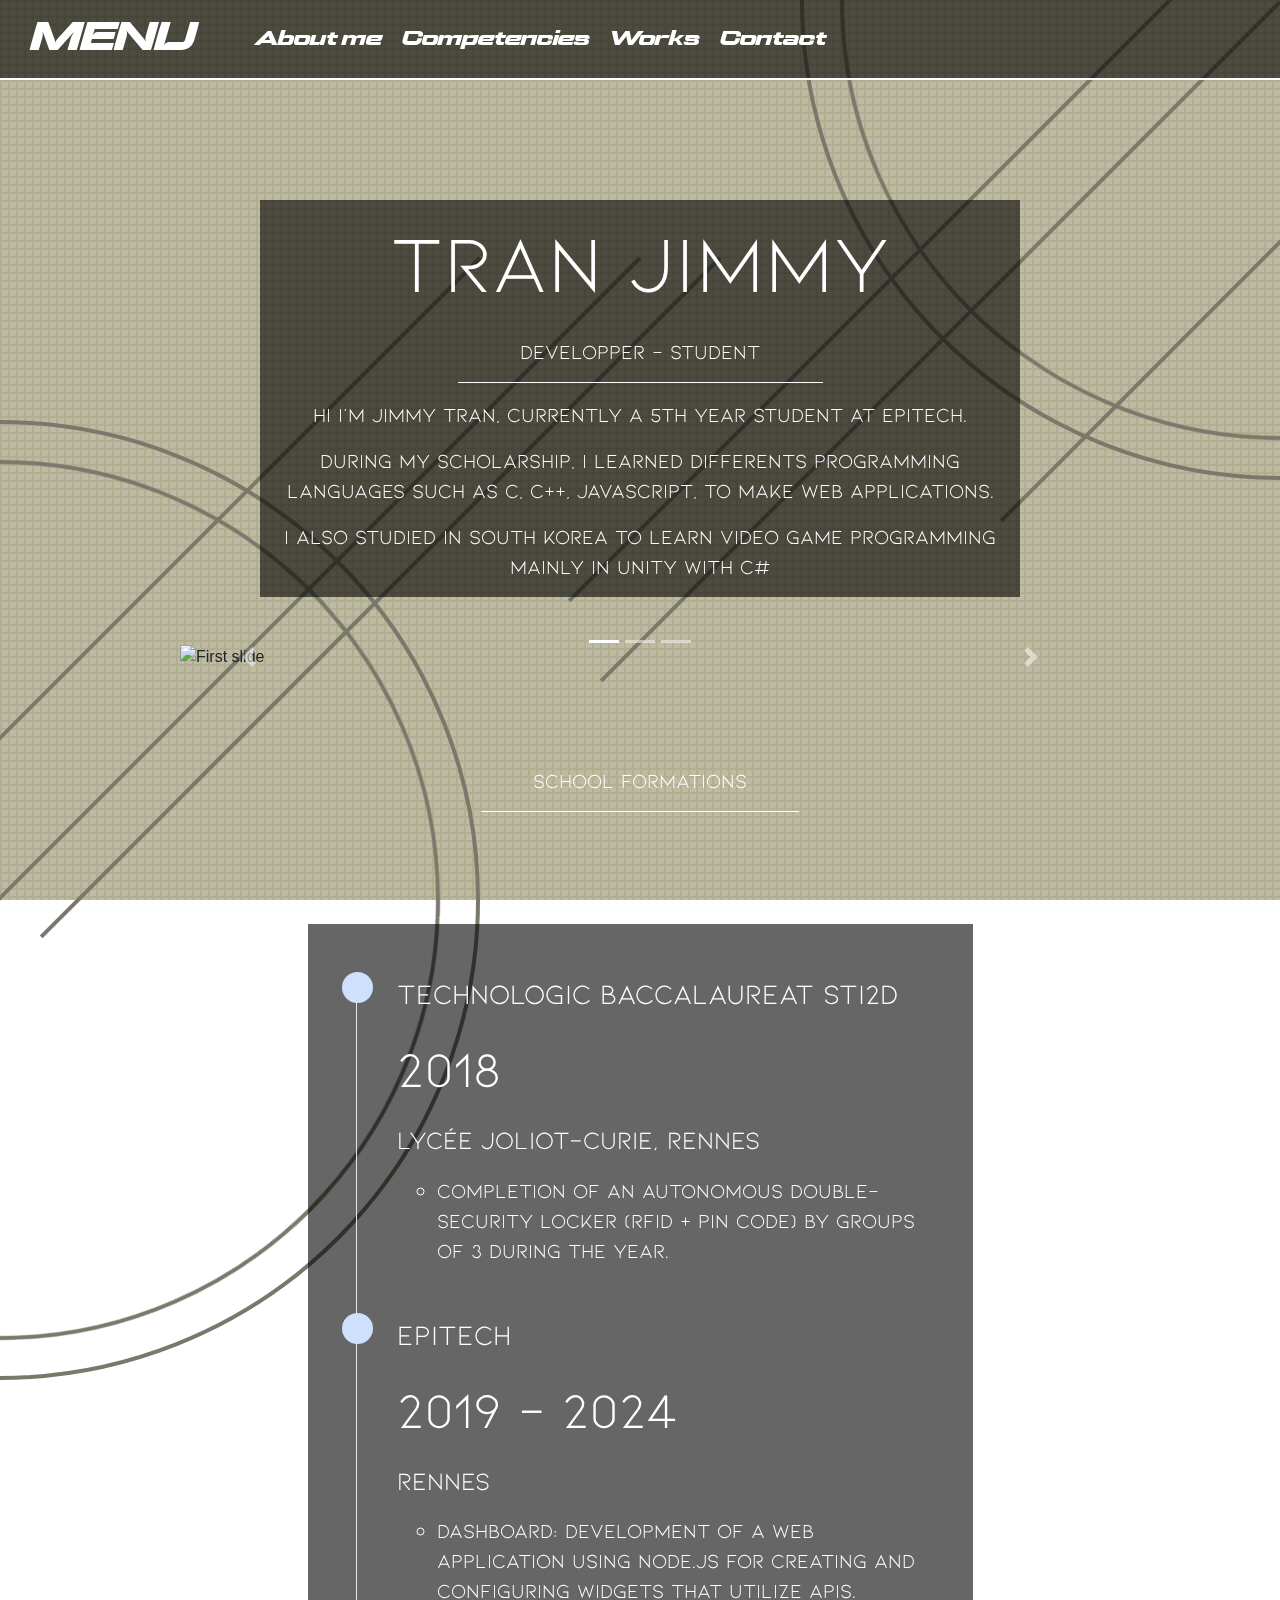
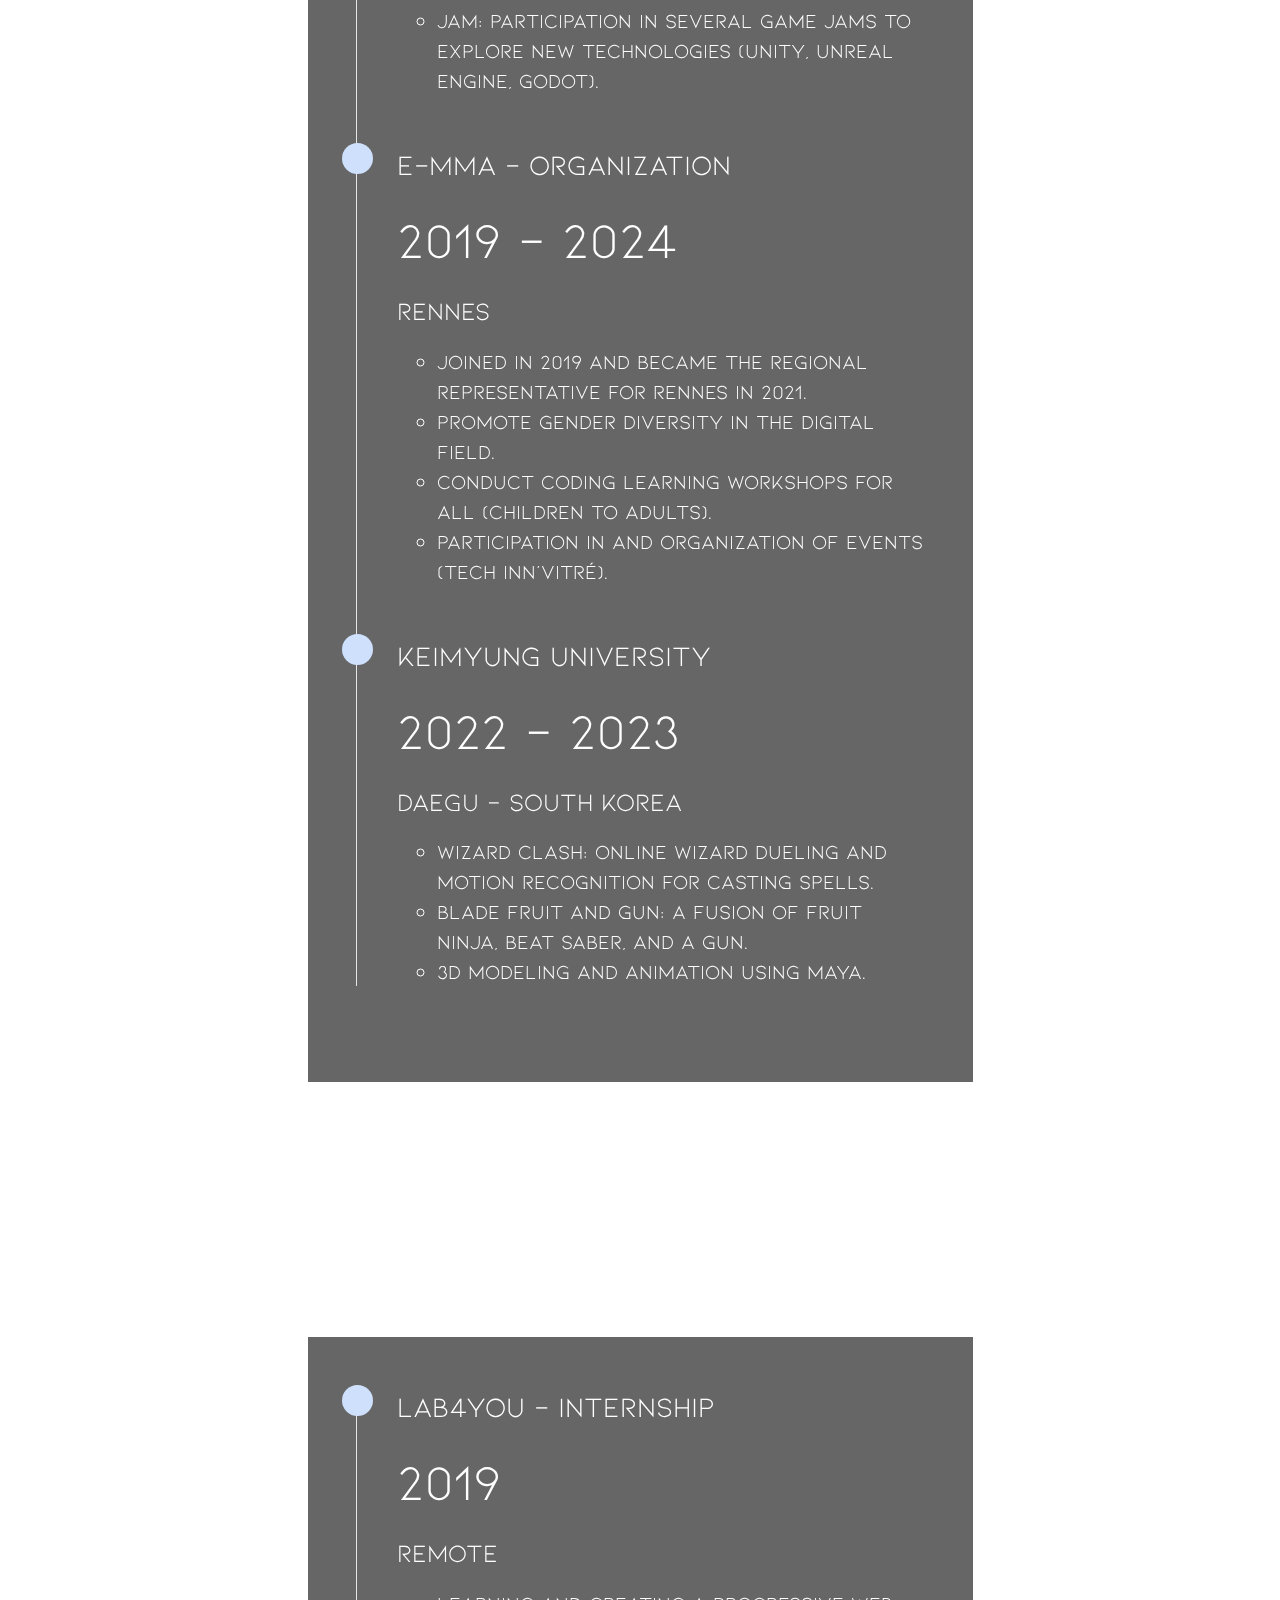
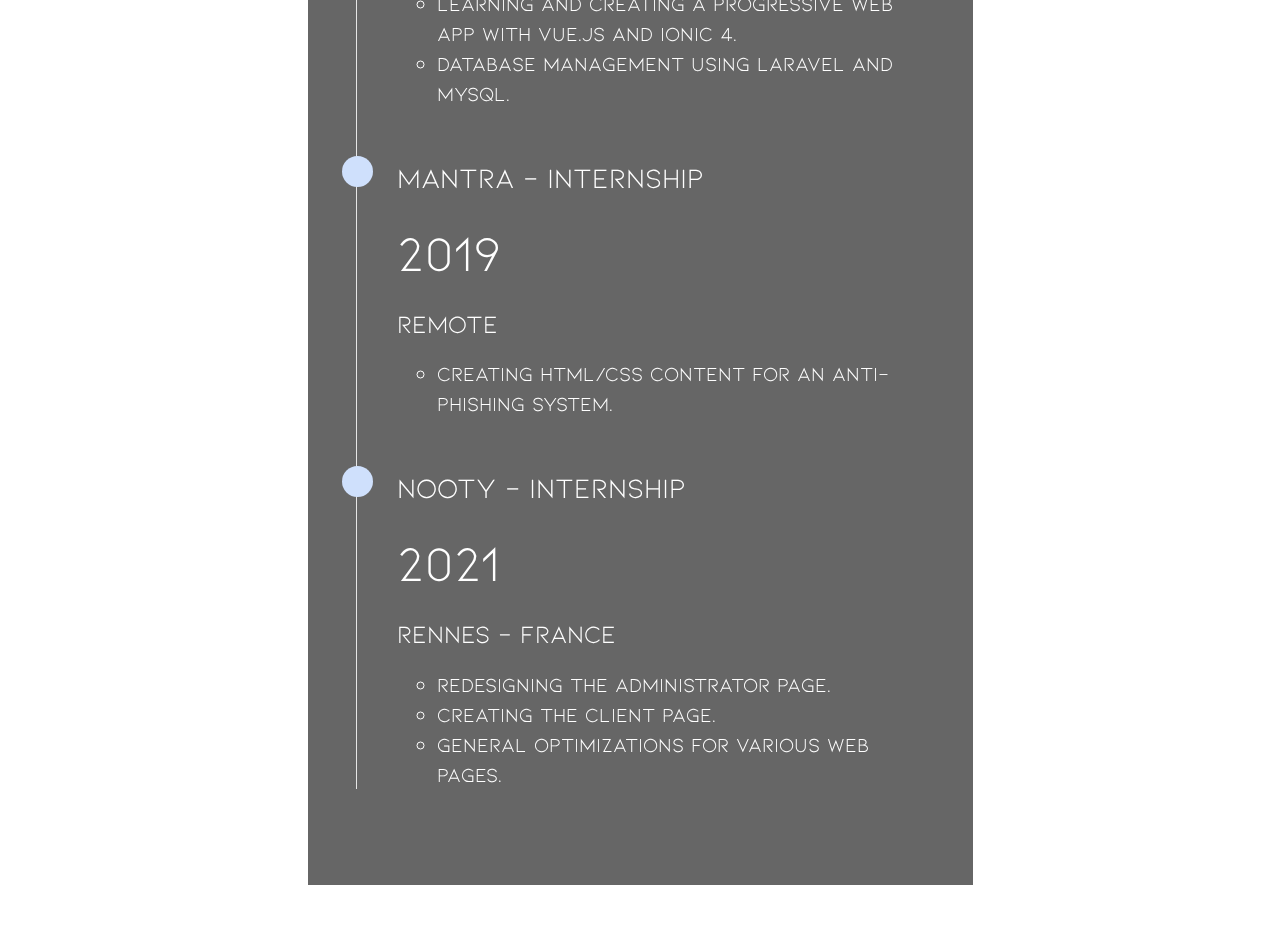
==== commit 499f4f41: "v8 - font" ====
--- a/index.html
+++ b/index.html
@@ -47,12 +47,12 @@
             <div class="container overflow-hidden pb-5">
                 <div class="row justify-content-md-center">
                     <div class="col-12 order-md-1 col-md-8 col-xxl-6"  style="background: rgba(0, 0, 0, 0.6); z-index: 2">
-                        <h2 class="p-3">TRAN Jimmy</h2>
-                        <p>Developper - Student</p>
+                        <p style="font-family: Kiona;text-align: center; font-size: 5rem">TRAN Jimmy</p>
+                        <p class="text">Developper - Student</p>
                         <hr class="w-50 mx-auto  border-white">
-                        <p>Hi I'm Jimmy TRAN, currently a 5th year student at EPITECH.</p>
-                        <p>During my scholarship, I learned differents programming languages such as C, C++, Javascript, to make Web applications.</p>
-                        <p>I also studied in South korea to learn video game programming mainly in Unity with C#</p>
+                        <p class="text">Hi I'm Jimmy TRAN, currently a 5th year student at EPITECH.</p>
+                        <p class="text">During my scholarship, I learned differents programming languages such as C, C++, Javascript, to make Web applications.</p>
+                        <p class="text">I also studied in South korea to learn video game programming mainly in Unity with C#</p>
                     </div>
                 </div>
             </div>
@@ -93,7 +93,7 @@
             <div class="container">
                 <div class="row justify-content-md-center">
                     <div class="col-12 col-md-10 col-lg-8 col-xl-7 col-xxl-6" style=" z-index: 2">
-                        <p>School Formations</p>
+                        <p class="text">School Formations</p>
                         <hr class="w-50 mx-auto  border-white">
                     </div>
                 </div>
@@ -101,24 +101,24 @@
         </section>
         <section class=ml-10">
             <div class="container">
-                <div class="row justify-content-md-center pt-5" >
+                <div class="row justify-content-md-center py-5" >
                     <div class="col-12 col-md-10 col-lg-8 col-xl-7 col-xxl-6 px-5 py-5" style=" background: rgba(0, 0, 0, 0.6); z-index: 2">
                         <ul class="timeline-with-icons">
                             <li class="timeline-item mb-5">
                                 <span class="timeline-icon ">
                                     <i class="fas fa-rocket text-primary fa-sm fa-fw"></i>
                                 </span>
-                                <h3>
+                                <p class="timeline-title">
                                     TECHNOLOGIC BACCALAUREAT STI2D
-                                </h3>
-                                <h4>
+                                </p>
+                                <p class="timeline-date">
                                     2018
-                                </h4>
-                                <h5>
+                                </p>
+                                <p class="timelime-location">
                                     Lycée Joliot-Curie, Rennes
-                                </h5>
-                                <ul>
-                                    <li>
+                                </p>
+                                <ul>
+                                    <li class="timeline-description">
                                         Completion of an autonomous double-security locker (RFID + PIN code) by groups of 3 during the year.
                                     </li>
                                 </ul>
@@ -127,20 +127,20 @@
                                 <span class="timeline-icon">
                                     <i class="fas fa-hand-holding-usd text-primary fa-sm fa-fw"></i>
                                 </span>
-                                <h3>
+                                <p class="timeline-title">
                                     EPITECH
-                                </h3>
-                                <h4>
+                                </p>
+                                <p class="timeline-date">
                                     2019 - 2024
-                                </h4>
-                                <h5>
+                                </p>
+                                <p class="timelime-location">
                                     Rennes
-                                </h5>
-                                <ul>
-                                    <li>
+                                </p>
+                                <ul>
+                                    <li class="timeline-description">
                                         Dashboard: Development of a web application using Node.js for creating and configuring widgets that utilize APIs.
                                     </li>
-                                    <li>
+                                    <li class="timeline-description">
                                         JAM: Participation in several Game Jams to explore new technologies (Unity, Unreal Engine, Godot).
                                     </li>
                                 </ul>
@@ -149,26 +149,26 @@
                                 <span class="timeline-icon">
                                     <i class="fas fa-hand-holding-usd text-primary fa-sm fa-fw"></i>
                                 </span>
-                                <h3>
+                                <p class="timeline-title">
                                     E-MMA - ORGANIZATION
-                                </h3>
-                                <h4>
+                                </p>
+                                <p class="timeline-date">
                                     2019 - 2024
-                                </h4>
-                                <h5>
+                                </p>
+                                <p class="timelime-location">
                                     Rennes
-                                </h5>
-                                <ul>
-                                    <li>
+                                </p>
+                                <ul>
+                                    <li class="timeline-description">
                                         Joined in 2019 and became the Regional Representative for Rennes in 2021.
                                     </li>
-                                    <li>
+                                    <li class="timeline-description">
                                         Promote gender diversity in the digital field.
                                     </li>
-                                    <li>
+                                    <li class="timeline-description">
                                         Conduct coding learning workshops for all (children to adults).
                                     </li>
-                                    <li>
+                                    <li class="timeline-description">
                                         Participation in and organization of events (Tech Inn'Vitré).
                                     </li>
                                 </ul>
@@ -177,23 +177,23 @@
                                 <span class="timeline-icon">
                                     <i class="fas fa-hand-holding-usd text-primary fa-sm fa-fw"></i>
                                 </span>
-                                <h3>
+                                <p class="timeline-title">
                                     KEIMYUNG UNIVERSITY
-                                </h3>
-                                <h4>
+                                </p>
+                                <p class="timeline-date">
                                     2022 - 2023
-                                </h4>
-                                <h5>
+                                </p>
+                                <p class="timelime-location">
                                     Daegu - South korea
-                                </h5>
-                                <ul>
-                                    <li>
+                                </p>
+                                <ul>
+                                    <li class="timeline-description">
                                         Wizard Clash: Online wizard dueling and motion recognition for casting spells.
                                     </li>
-                                    <li>
+                                    <li class="timeline-description">
                                         Blade Fruit and Gun: A fusion of Fruit Ninja, Beat Saber, and a gun.
                                     </li>
-                                    <li>
+                                    <li class="timeline-description">
                                         3D Modeling and Animation using Maya.
                                     </li>
                                 </ul>
@@ -203,11 +203,11 @@
                 </div>
             </div>
         </section>
-        <section class=" py-5 py-md-8 py-xl-10">
+        <section class="py-5 py-md-8 py-xl-10">
             <div class="container">
                 <div class="row justify-content-md-center">
                     <div class="col-12 col-md-10 col-lg-8 col-xl-7 col-xxl-6" style=" z-index: 2">
-                        <p>
+                        <p class="text">
                             Job Experiences
                         </p>
                         <hr class="w-50 mx-auto  border-white">
@@ -224,20 +224,20 @@
                                 <span class="timeline-icon ">
                                     <i class="fas fa-rocket text-primary fa-sm fa-fw"></i>
                                 </span>
-                                <h3>
+                                <p class="timeline-title">
                                     LAB4YOU - INTERNSHIP
-                                </h3>
-                                <h4>
+                                </p>
+                                <p class="timeline-date">
                                     2019
-                                </h4>
-                                <h5>
+                                </p>
+                                <p class="timelime-location">
                                     Remote
-                                </h5>
-                                <ul>
-                                    <li>
+                                </p>
+                                <ul>
+                                    <li class="timeline-description">
                                         Learning and creating a Progressive Web App with Vue.js and Ionic 4.
                                     </li>
-                                    <li>
+                                    <li class="timeline-description">
                                         Database management using Laravel and MySQL.
                                     </li>
                                 </ul>
@@ -246,17 +246,17 @@
                                 <span class="timeline-icon">
                                     <i class="fas fa-hand-holding-usd text-primary fa-sm fa-fw"></i>
                                 </span>
-                                <h3>
+                                <p class="timeline-title">
                                     MANTRA - INTERNSHIP
-                                </h3>
-                                <h4>
+                                </p>
+                                <p class="timeline-date">
                                     2019
-                                </h4>
-                                <h5>
+                                </p>
+                                <p class="timelime-location">
                                     Remote
-                                </h5>
-                                <ul>
-                                    <li>
+                                </p>
+                                <ul>
+                                    <li class="timeline-description">
                                         Creating HTML/CSS content for an anti-phishing system.
                                     </li>
                                 </ul>
@@ -265,23 +265,23 @@
                                 <span class="timeline-icon">
                                     <i class="fas fa-hand-holding-usd text-primary fa-sm fa-fw"></i>
                                 </span>
-                                <h3>
+                                <p class="timeline-title">
                                     NOOTY - INTERNSHIP
-                                </h3>
-                                <h4>
+                                </p>
+                                <p class="timeline-date">
                                     2021
-                                </h4>
-                                <h5>
+                                </p>
+                                <p class="timelime-location">
                                     Rennes - France
-                                </h5>
-                                <ul>
-                                    <li>
+                                </p>
+                                <ul>
+                                    <li class="timeline-description">
                                         Redesigning the administrator page.
                                     </li>
-                                    <li>
+                                    <li class="timeline-description">
                                         Creating the client page.
                                     </li>
-                                    <li>
+                                    <li class="timeline-description">
                                         General optimizations for various web pages.
                                     </li>
                                 </ul>
--- a/assets/css/styles.css
+++ b/assets/css/styles.css
@@ -9,6 +9,13 @@
 @font-face {
     font-family: 'Stuxiiy';
     src: url('../fonts/Stuxiiy.ttf');
+    font-weight: normal;
+    font-style: normal;
+}
+
+@font-face {
+    font-family: 'Kiona';
+    src: url('../fonts/kiona.ttf');
     font-weight: normal;
     font-style: normal;
 }
@@ -63,29 +70,66 @@
     50% {background-position: 100% 50%;}
     100% {background-position: 0% 50%;}
 }
+
 p {
     color: white;
+}
+
+.text {
+    font-family: 'Kiona';
+    font-size: 20px;
+    color: white;
     text-align: center;
 }
 
-li {
-    color: white;
-    font-family: 'Wavehaus';
-
-}
-
-h3 {
-    color: white;
-    font-family: 'Wavehaus';
-
-}
-
-h2 {
+.timeline-title {
+    font-family: 'Kiona';
+    color: white;
+    font-size: 28px;
+
+}
+
+.timeline-date {
+    font-family: 'Kiona';
+    color: white;
+    font-size: 50px;
+
+}
+
+.timelime-location {
+    font-family: 'Kiona';
+    color: white;
+    font-size: 25px;
+
+}
+
+.timeline-description {
+    font-family: 'Kiona';
+    color: white;
+    font-size: 20px;
+
+}
+
+.text-left {
+    font-family: 'Kiona';
+    font-size: 20px;
+    color: white;
+}
+
+.modal-title {
+    font-family: 'Kiona';
+    font-size: 30px;
     color: white;
     text-align: center;
-    font-family: 'Wavehaus';
-
-}
+}
+.header-title {
+    font-family: 'Kiona';
+    color: white;
+    font-size: 40px;
+    text-align: center;
+    padding-top: 2rem;
+}
+
 
 body::-webkit-scrollbar{
     display: none;
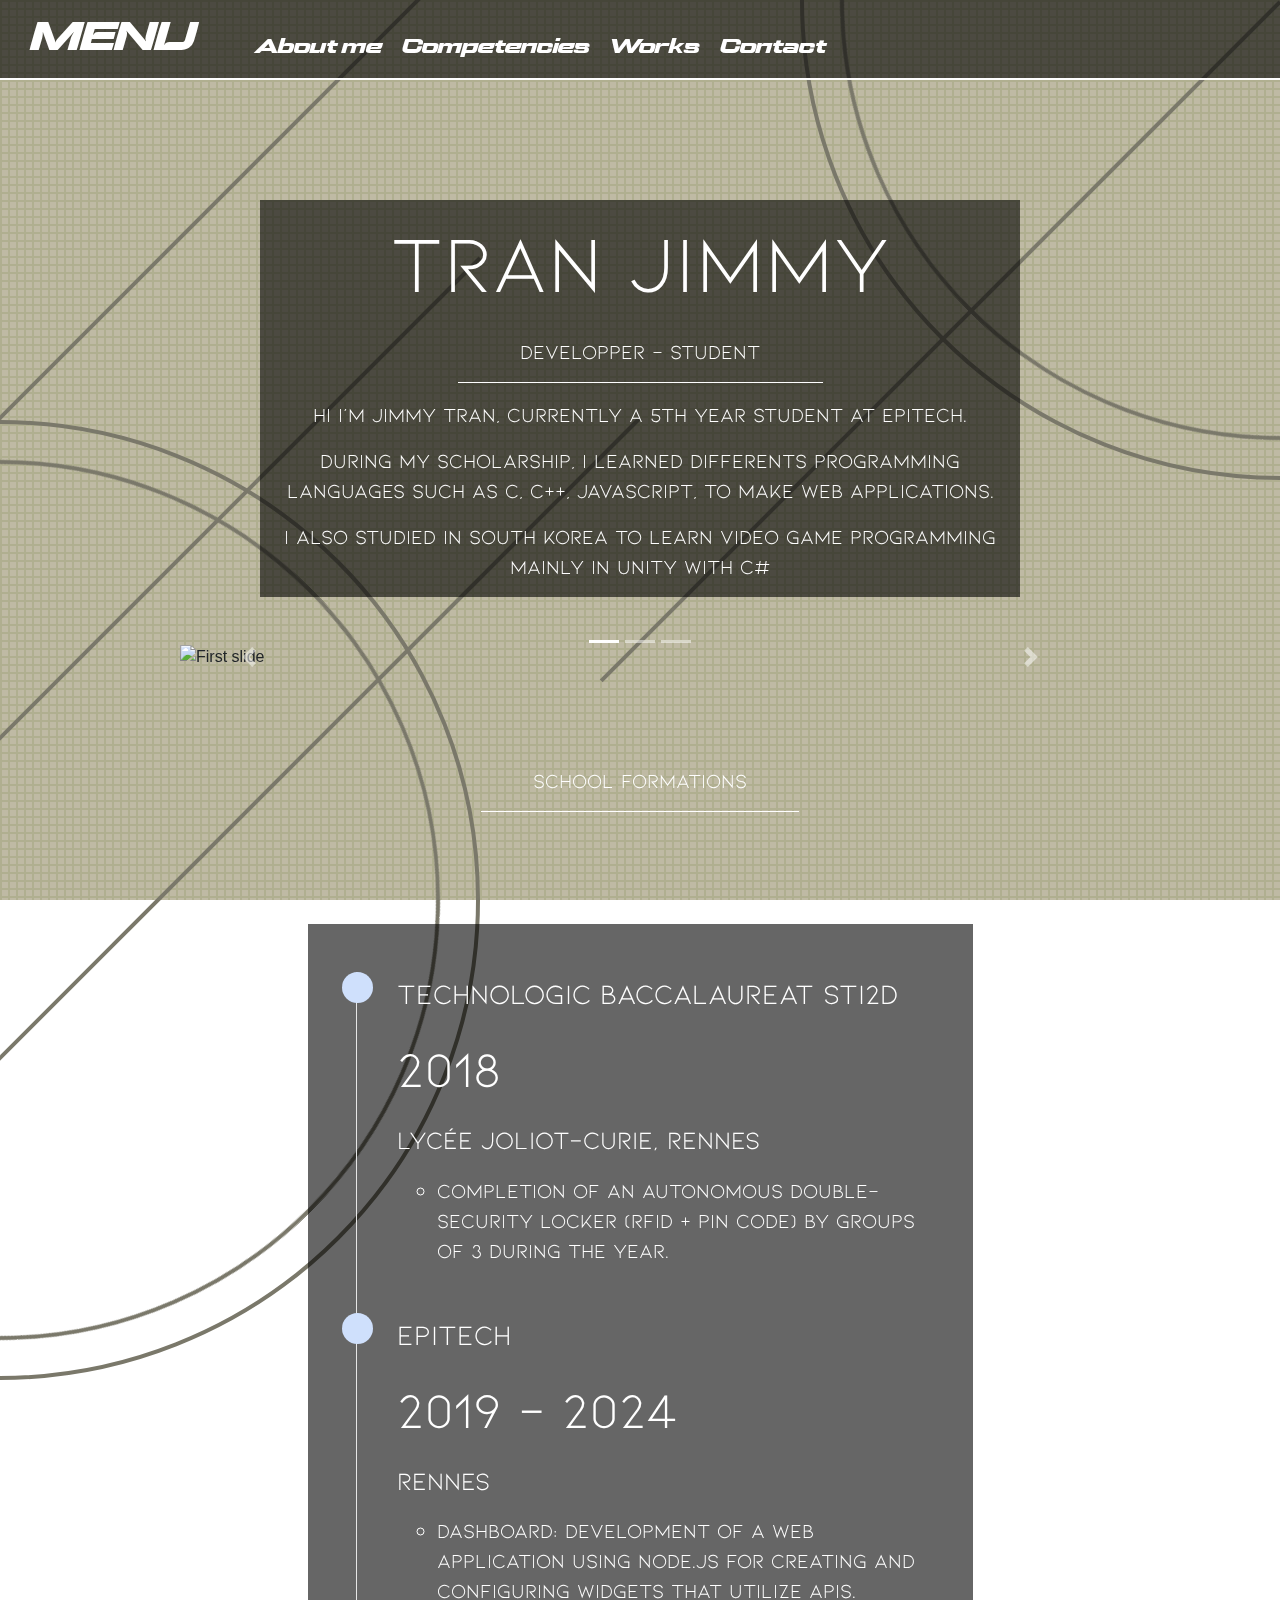
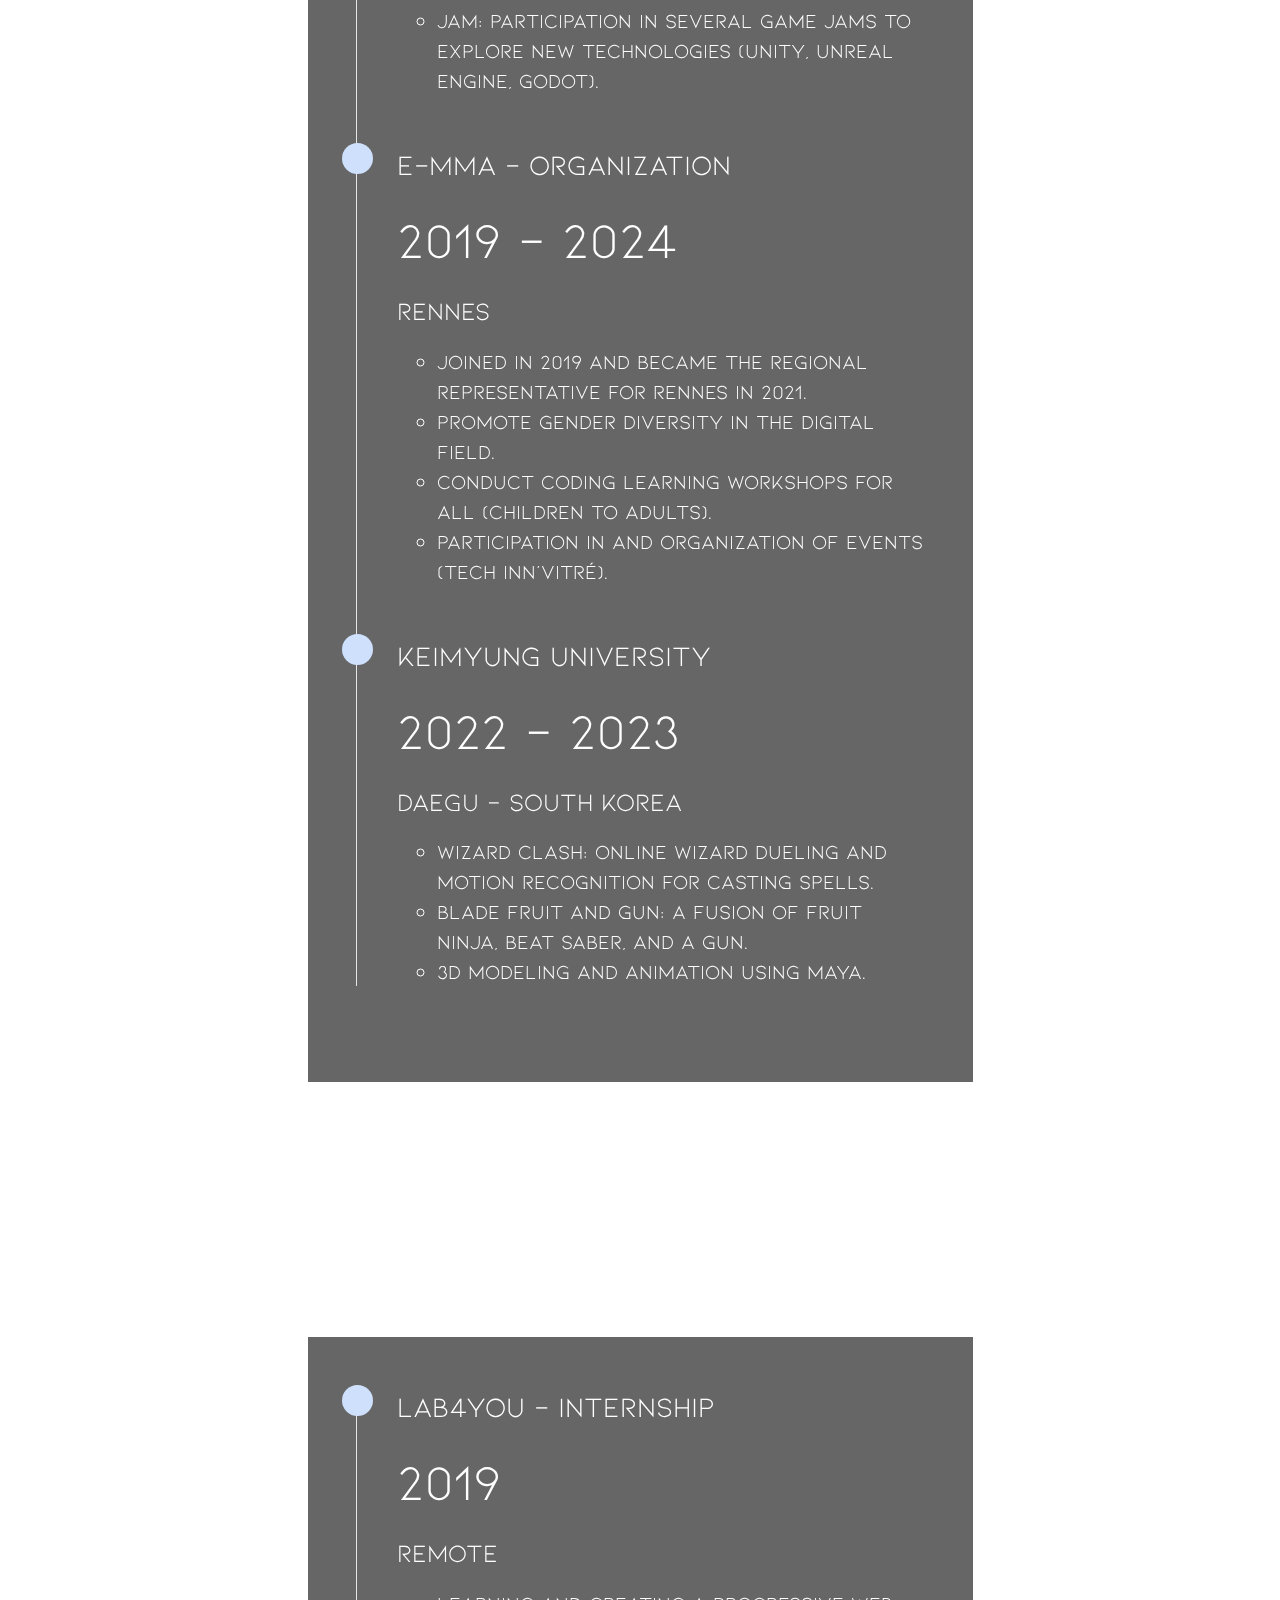
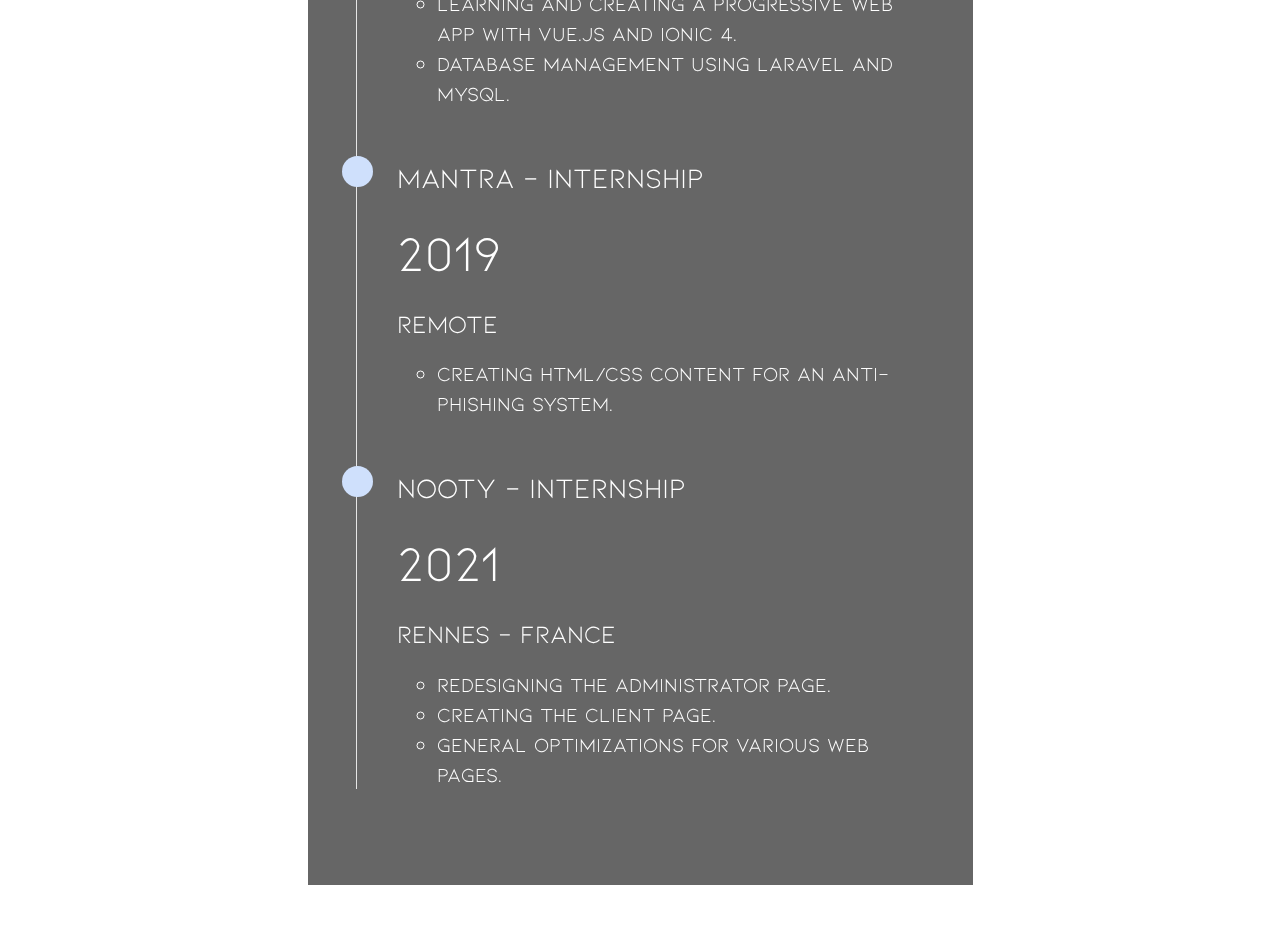
==== commit 4a63a51b: "v10" ====
--- a/index.html
+++ b/index.html
@@ -7,12 +7,13 @@
     <title>TRAN Jimmy</title>
     <meta content="portfolio" name="description">
     <meta content="Jimmy" name="author">
+    <meta name="view-transition" content="same-origin">
     <link crossorigin="anonymous" href="https://cdn.jsdelivr.net/npm/bootstrap@4.3.1/dist/css/bootstrap.min.css"
           integrity="sha384-ggOyR0iXCbMQv3Xipma34MD+dH/1fQ784/j6cY/iJTQUOhcWr7x9JvoRxT2MZw1T" rel="stylesheet">
     <link href="assets/css/styles.css" rel="stylesheet">
 </head>
 
-<body class="diagonal-gradient-background" >
+<body>
 <div class="background"></div>
     <header id="header">
         <nav class="navbar navbar-expand-lg navbar-light" style="border-bottom: 2px solid #ffffff; background: rgba(0, 0, 0, 0.6);">
@@ -24,7 +25,7 @@
                     <span class="navbar-toggler-icon"></span>
                 </button>
                 <div class="collapse navbar-collapse" id="navbarNav">
-                    <ul class="navbar-nav">
+                    <ul class="navbar-nav pt-3">
                         <li class="nav-item">
                             <a class="navbar-links" href="index.html">About me</a>
                         </li>
@@ -304,12 +305,8 @@
     <div class="line6"></div>
     <script src="https://code.jquery.com/jquery-3.2.1.slim.min.js" integrity="sha384-KJ3o2DKtIkvYIK3UENzmM7KCkRr/rE9/Qpg6aAZGJwFDMVNA/GpGFF93hXpG5KkN" crossorigin="anonymous"></script>
     <script src="https://cdn.jsdelivr.net/npm/popper.js@1.12.9/dist/umd/popper.min.js" integrity="sha384-ApNbgh9B+Y1QKtv3Rn7W3mgPxhU9K/ScQsAP7hUibX39j7fakFPskvXusvfa0b4Q" crossorigin="anonymous"></script>
-    <script src="https://cdn.jsdelivr.net/npm/bootstrap@4.0.0/dist/js/bootstrap.min.js" integrity="sha384-JZR6Spejh4U02d8jOt6vLEHfe/JQGiRRSQQxSfFWpi1MquVdAyjUar5+76PVCmYl" crossorigin="anonymous"></script>
-    <script src="https://unpkg.com/isotope-layout@3.0.6/dist/isotope.pkgd.min.js"></script>
-    <script src="https://unpkg.com/isotope-packery@2.0.1/packery-mode.pkgd.min.js"></script>
-    <script src="https://unpkg.com/imagesloaded@5.0.0/imagesloaded.pkgd.min.js"></script>
     <script src="https://unpkg.com/bootstrap@5.3.0/dist/js/bootstrap.bundle.min.js"></script>
 
-    <script src="./assets/controller/project-1.js"></script>
+
 </body>
 </html>
--- a/assets/css/styles.css
+++ b/assets/css/styles.css
@@ -149,7 +149,7 @@
     padding-right: 20px;
 }
 
-.navbar-links:hover { color: #b6b6b6; text-decoration: none;}
+.navbar-links:hover { color: #dcdcdc; text-decoration: none;}
 
 .navbar {
     background-color: #7a786a;
@@ -170,6 +170,7 @@
     left: -30rem; /* Start off-screen */
     bottom: -30rem;
     z-index: 1;
+    animation: circle1 3s ease 0s infinite alternate none;
 }
 
 
@@ -183,6 +184,8 @@
     left: -27.5rem; /* Start off-screen */
     bottom: -27.5rem;
     z-index: 1;
+    animation: circle1 4s ease 0s infinite alternate none;
+
 }
 
 .circle3 {
@@ -194,6 +197,7 @@
     top: -30rem; /* Start off-screen */
     right: -30rem;
     z-index: 1;
+    animation: circle1 3s ease 0s infinite alternate none;
 
 }
 .circle4 {
@@ -206,6 +210,7 @@
     top: -27.5rem; /* Start off-screen */
     right: -27.5rem;
     z-index: 1;
+    animation: circle1 4s ease 0s infinite alternate none;
 
 }
 
@@ -215,9 +220,10 @@
     transform: rotate(-45deg);
     transform-origin: right;
     position: fixed;
-    left: -15rem;
-    bottom: 40rem;
-    z-index: 1;
+    left: -20rem;
+    bottom: 70rem;
+    z-index: 1;
+    animation: line1 7s ease 0s infinite alternate none;
 
 }
 
@@ -228,8 +234,9 @@
     transform-origin: right;
     position: fixed;
     left: -20rem;
-    bottom: 40rem;
-    z-index: 1;
+    bottom: 30rem;
+    z-index: 1;
+    animation: line1 5s ease 0s infinite alternate none;
 
 }
 
@@ -242,6 +249,7 @@
     left: -30rem;
     bottom: 40rem;
     z-index: 1;
+    animation: line1 4s ease 0s infinite alternate none;
 
 }
 
@@ -254,6 +262,7 @@
     right: 0rem;
     top: 0rem;
     z-index: 1;
+    animation: line2 2s ease 0s infinite alternate none;
 
 }
 
@@ -263,9 +272,10 @@
     transform: rotate(-45deg);
     transform-origin: right;
     position: fixed;
-    right: 2rem;
-    top: -5rem;
-    z-index: 1;
+    right: 30rem;
+    top: -100rem;
+    z-index: 1;
+    animation: line2 4s ease 0s infinite alternate none;
 
 }
 
@@ -275,9 +285,10 @@
     transform: rotate(-45deg);
     transform-origin: right;
     position: fixed;
-    right: -25rem;
-    top: -10rem;
-    z-index: 1;
+    right: 40rem;
+    top: -70rem;
+    z-index: 1;
+    animation: line2 6s ease 0s infinite alternate none;
 
 }
 
@@ -310,6 +321,7 @@
         width: 30rem;
         left: -7.5rem;
         bottom: 20rem;
+
     }
     .line2 {
             width: 30rem;
@@ -336,5 +348,38 @@
             right: -12.5rem;
             top: -5rem;
         }
-
-}
+}
+
+@keyframes circle1 {
+    0% {
+        transform: scale(0.98);
+    }
+
+    100% {
+        transform: scale(1);
+    }
+}
+
+@keyframes line1 {
+    0% {
+        top: 50rem;
+        transform: rotate(-45deg);
+    }
+
+    100% {
+        top: 51rem; /* Adjust this value to control vertical movement */
+        transform: rotate(-45deg); /* Keep the angle */
+    }
+}
+
+@keyframes line2 {
+    0% {
+        bottom: 82rem;
+        transform: rotate(-45deg);
+    }
+
+    100% {
+        bottom: 83rem; /* Adjust this value to control vertical movement */
+        transform: rotate(-45deg); /* Keep the angle */
+    }
+}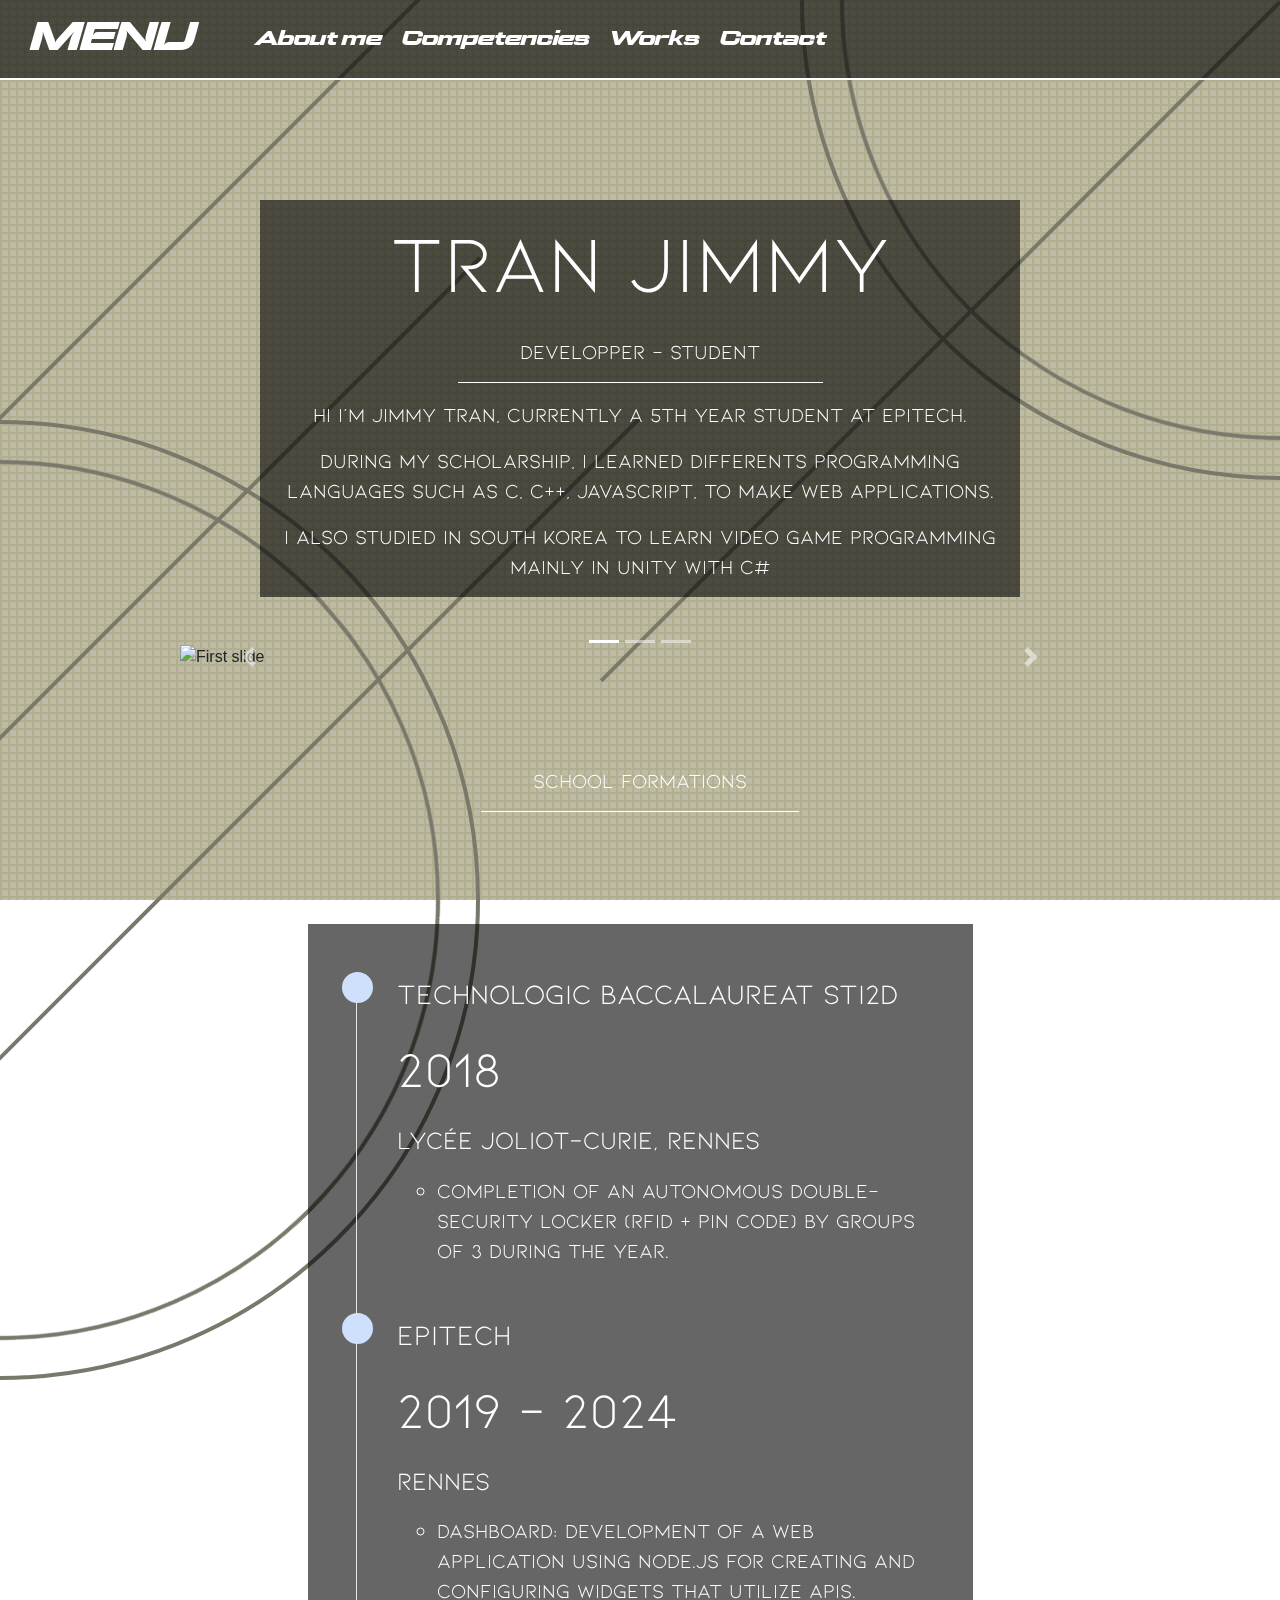
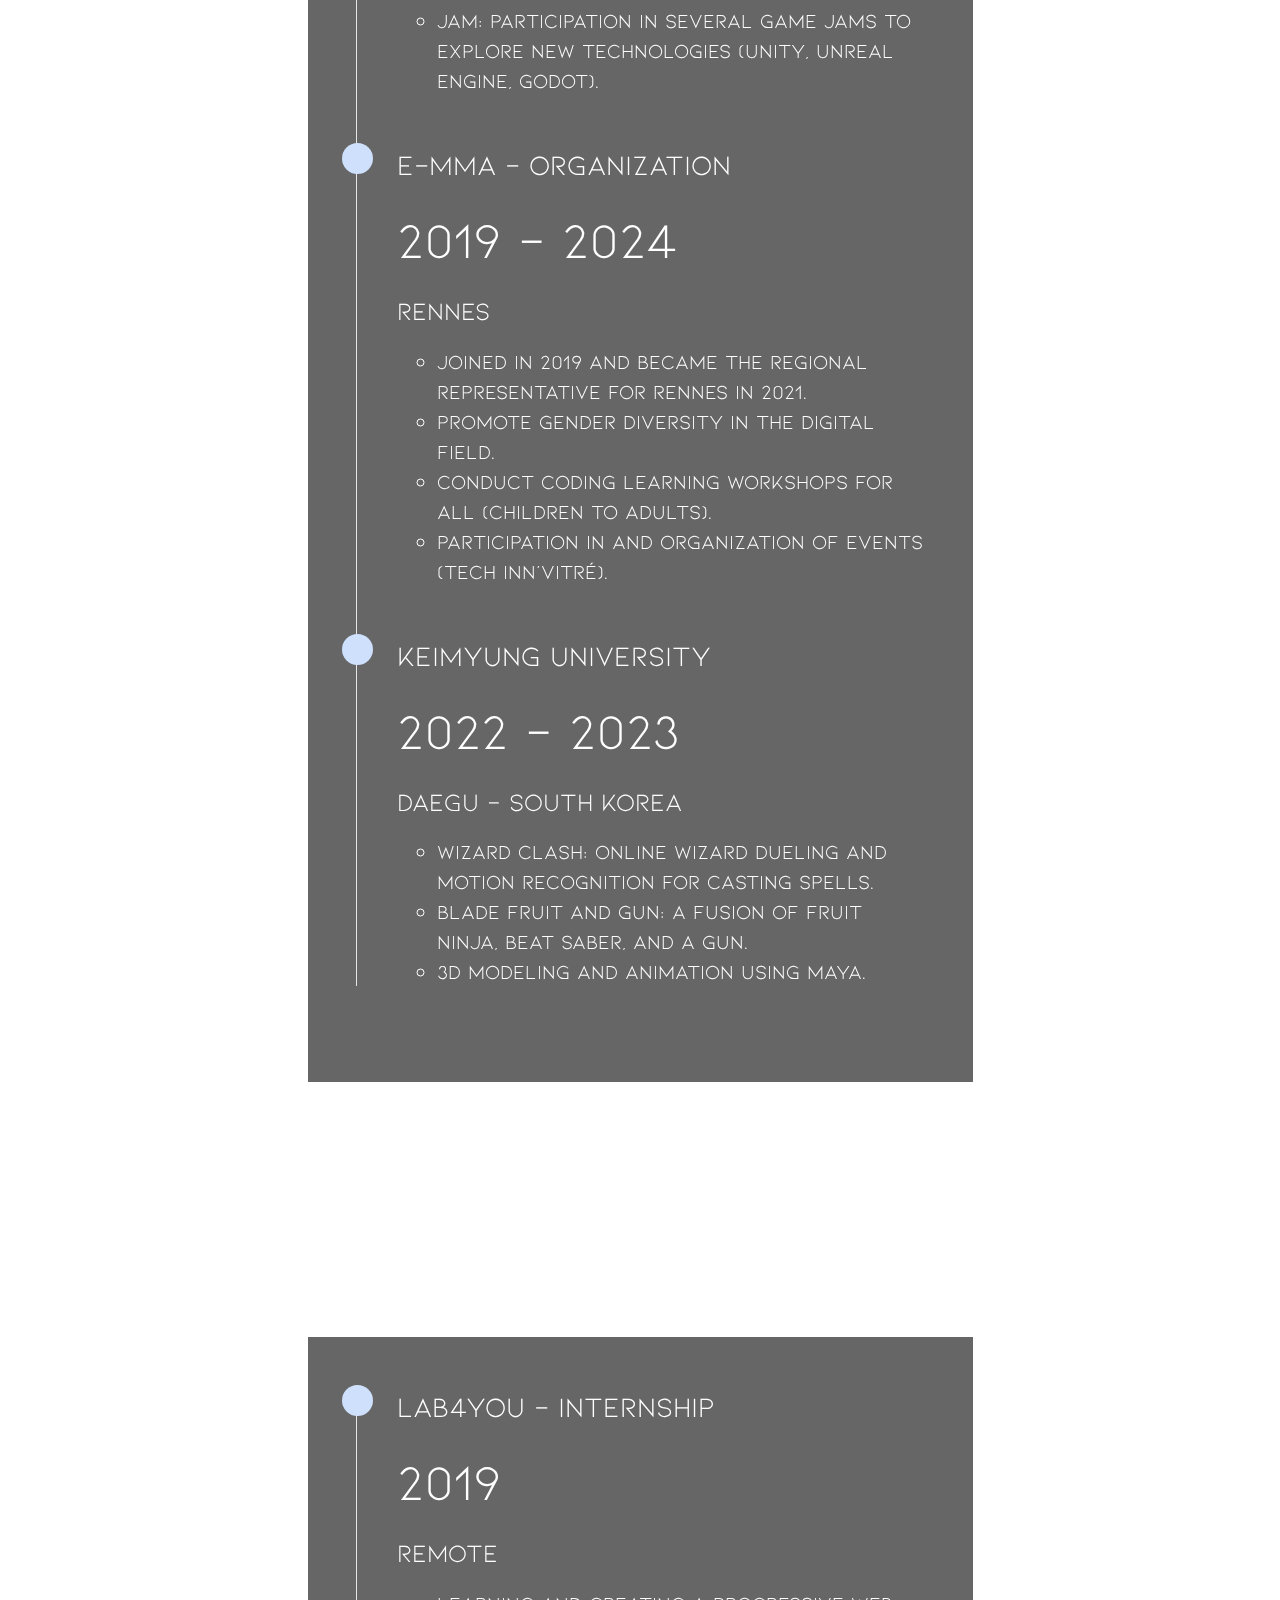
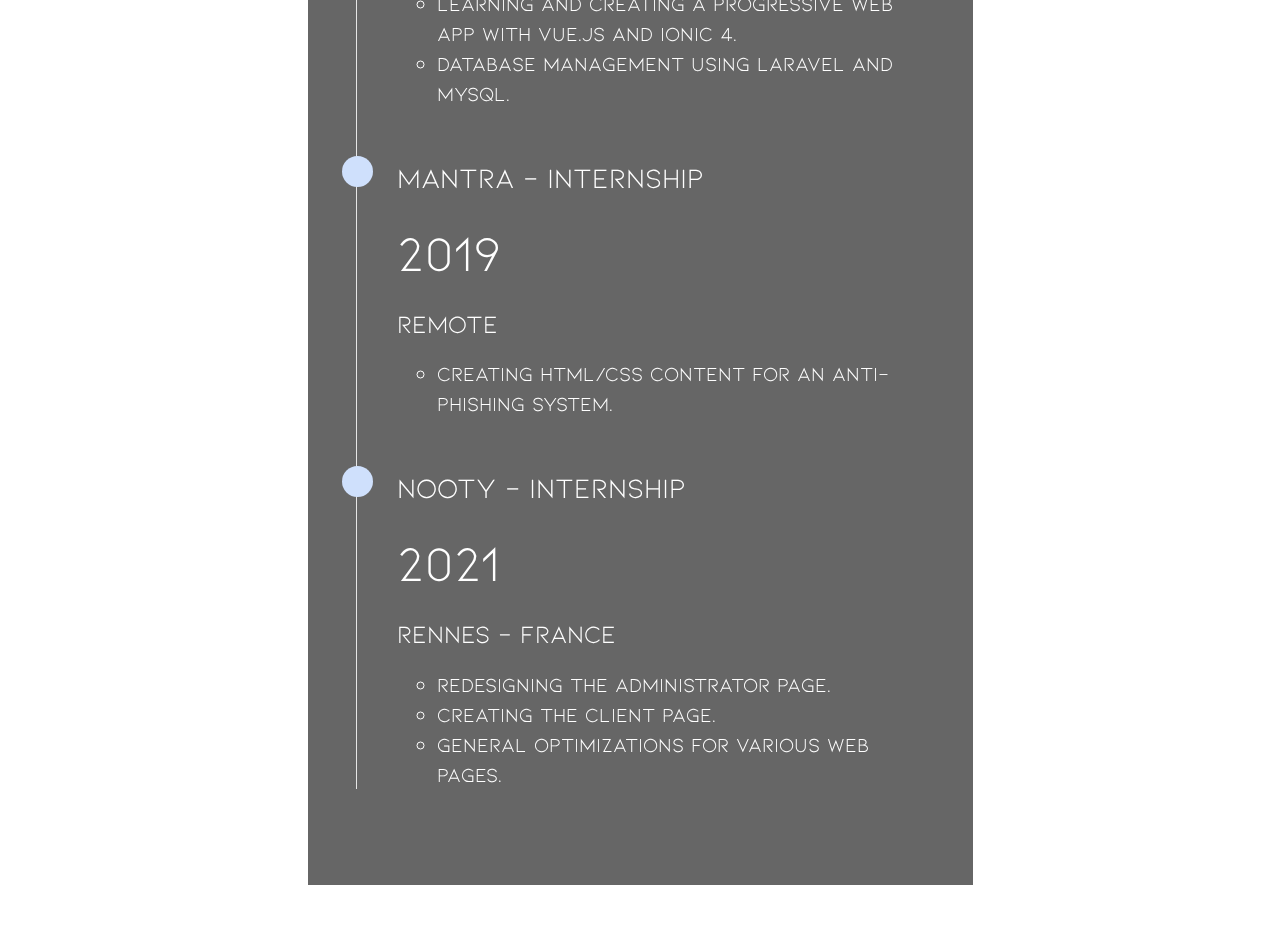
==== commit c149bd9c: "v11" ====
--- a/index.html
+++ b/index.html
@@ -16,7 +16,8 @@
 <body>
 <div class="background"></div>
     <header id="header">
-        <nav class="navbar navbar-expand-lg navbar-light" style="border-bottom: 2px solid #ffffff; background: rgba(0, 0, 0, 0.6);">
+        <nav class="navbar navbar-expand-lg navbar-light "
+             style="border-bottom: 2px solid #ffffff; background: rgba(0, 0, 0, 0.6)">
             <div class="container-fluid ">
                 <a class="navbar-title" style="color: white">MENU</a>
                 <button aria-controls="navbarNav" aria-expanded="false" aria-label="Toggle navigation"
@@ -25,7 +26,7 @@
                     <span class="navbar-toggler-icon"></span>
                 </button>
                 <div class="collapse navbar-collapse" id="navbarNav">
-                    <ul class="navbar-nav pt-3">
+                    <ul class="navbar-nav">
                         <li class="nav-item">
                             <a class="navbar-links" href="index.html">About me</a>
                         </li>
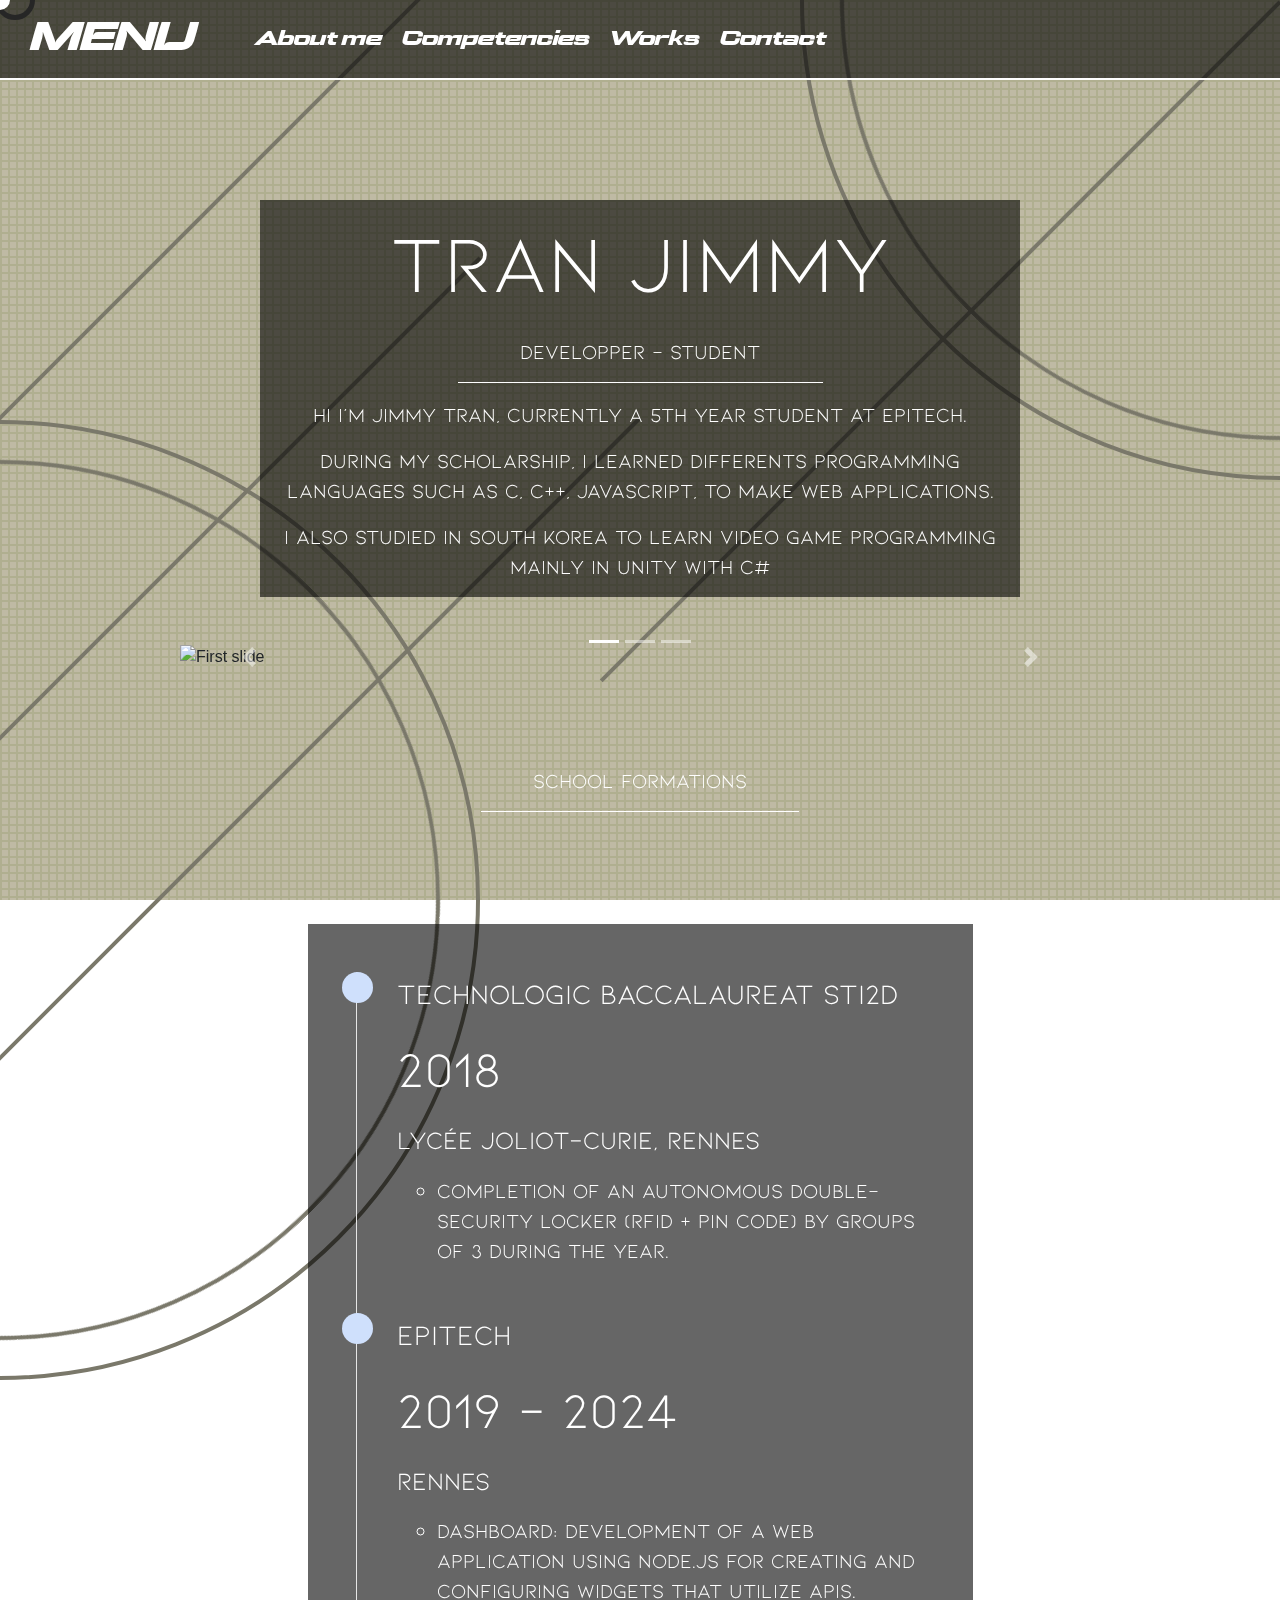
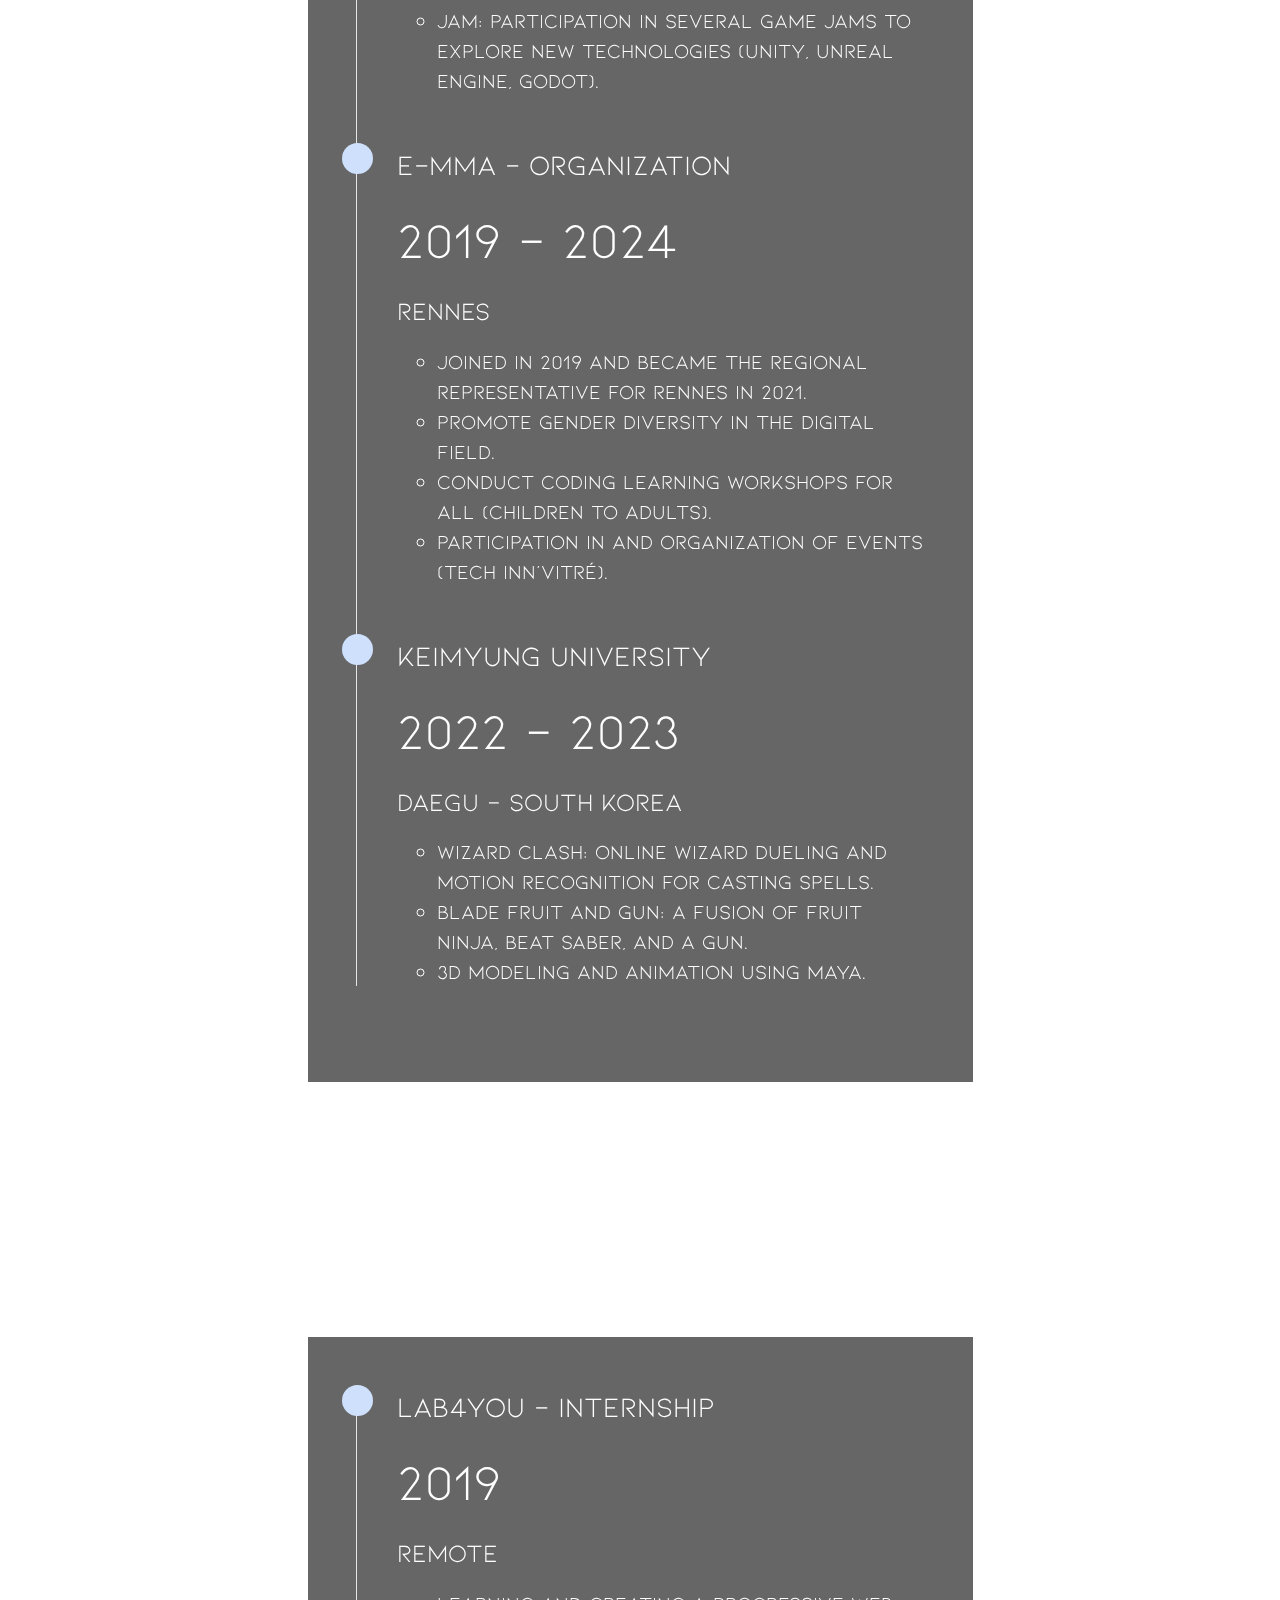
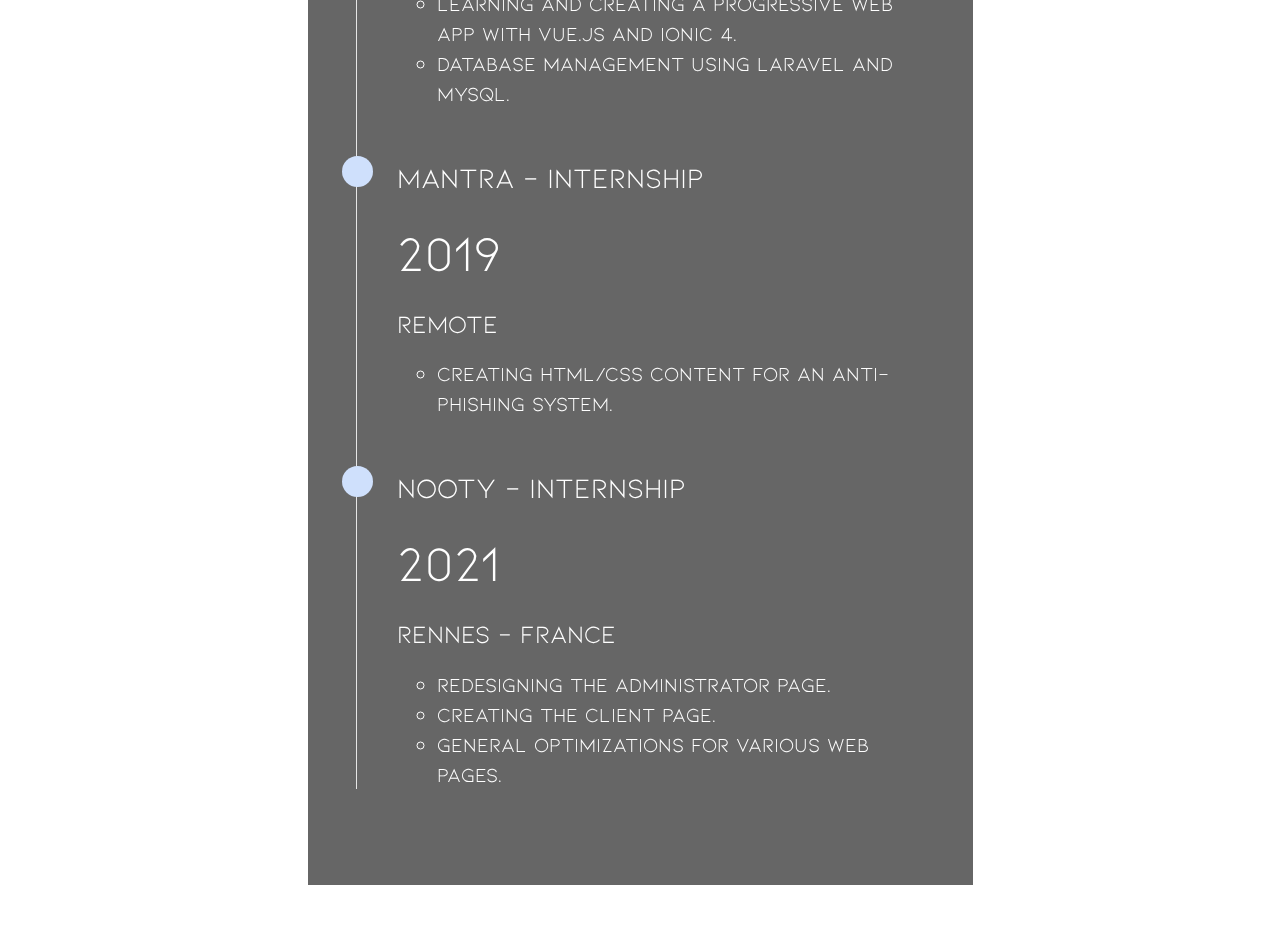
==== commit ba835a9a: "v12" ====
--- a/index.html
+++ b/index.html
@@ -14,6 +14,8 @@
 </head>
 
 <body>
+<div class="cursor"></div>
+<div class="cursor2"></div>
 <div class="background"></div>
     <header id="header">
         <nav class="navbar navbar-expand-lg navbar-light "
@@ -304,9 +306,17 @@
     <div class="line4"></div>
     <div class="line5"></div>
     <div class="line6"></div>
-    <script src="https://code.jquery.com/jquery-3.2.1.slim.min.js" integrity="sha384-KJ3o2DKtIkvYIK3UENzmM7KCkRr/rE9/Qpg6aAZGJwFDMVNA/GpGFF93hXpG5KkN" crossorigin="anonymous"></script>
-    <script src="https://cdn.jsdelivr.net/npm/popper.js@1.12.9/dist/umd/popper.min.js" integrity="sha384-ApNbgh9B+Y1QKtv3Rn7W3mgPxhU9K/ScQsAP7hUibX39j7fakFPskvXusvfa0b4Q" crossorigin="anonymous"></script>
-    <script src="https://unpkg.com/bootstrap@5.3.0/dist/js/bootstrap.bundle.min.js"></script>
+<script src="https://code.jquery.com/jquery-3.2.1.slim.min.js"
+        integrity="sha384-KJ3o2DKtIkvYIK3UENzmM7KCkRr/rE9/Qpg6aAZGJwFDMVNA/GpGFF93hXpG5KkN"
+        crossorigin="anonymous"></script>
+<script src="https://cdn.jsdelivr.net/npm/popper.js@1.12.9/dist/umd/popper.min.js"
+        integrity="sha384-ApNbgh9B+Y1QKtv3Rn7W3mgPxhU9K/ScQsAP7hUibX39j7fakFPskvXusvfa0b4Q"
+        crossorigin="anonymous"></script>
+<script src="https://cdn.jsdelivr.net/npm/bootstrap@4.0.0/dist/js/bootstrap.min.js"
+        integrity="sha384-JZR6Spejh4U02d8jOt6vLEHfe/JQGiRRSQQxSfFWpi1MquVdAyjUar5+76PVCmYl"
+        crossorigin="anonymous"></script>
+<script src="https://unpkg.com/bootstrap@5.3.0/dist/js/bootstrap.bundle.min.js"></script>
+<script src="assets/js/cursor.js"></script>
 
 
 </body>
--- a/assets/css/styles.css
+++ b/assets/css/styles.css
@@ -50,7 +50,7 @@
 }
 
 body {
-
+    cursor: none;
 }
 
 .background {
@@ -149,7 +149,7 @@
     padding-right: 20px;
 }
 
-.navbar-links:hover { color: #dcdcdc; text-decoration: none;}
+.navbar-links:hover { color: #dcdcdc; text-decoration: none; cursor: none}
 
 .navbar {
     background-color: #7a786a;
@@ -382,4 +382,47 @@
         bottom: 83rem; /* Adjust this value to control vertical movement */
         transform: rotate(-45deg); /* Keep the angle */
     }
+}
+
+.cursor {
+    width: 40px;
+    height: 40px;
+    border-radius: 100%;
+    border: 5px solid #262626;
+    transition: all 100ms ease-out;
+    position: fixed;
+    pointer-events: none;
+    left: 0;
+    top: 0;
+    transform: translate(calc(-50% + 15px), -50%);
+    z-index: 10;
+
+}
+
+.cursor2 {
+    width: 20px;
+    height: 20px;
+    border-radius: 100%;
+    background-color: #ffffff;
+    opacity: 1;
+    position: fixed;
+    transform: translate(-50%, -50%);
+    pointer-events: none;
+    transition: width .3s, height .3s, opacity .9s;
+    z-index: 10;
+
+}
+
+.hover {
+    background-color: red;
+    opacity: 0.5;
+    z-index: 10;
+}
+
+.cursorinnerhover {
+    width: 50px;
+    height: 50px;
+    opacity: .5;
+    z-index: 10;
+
 }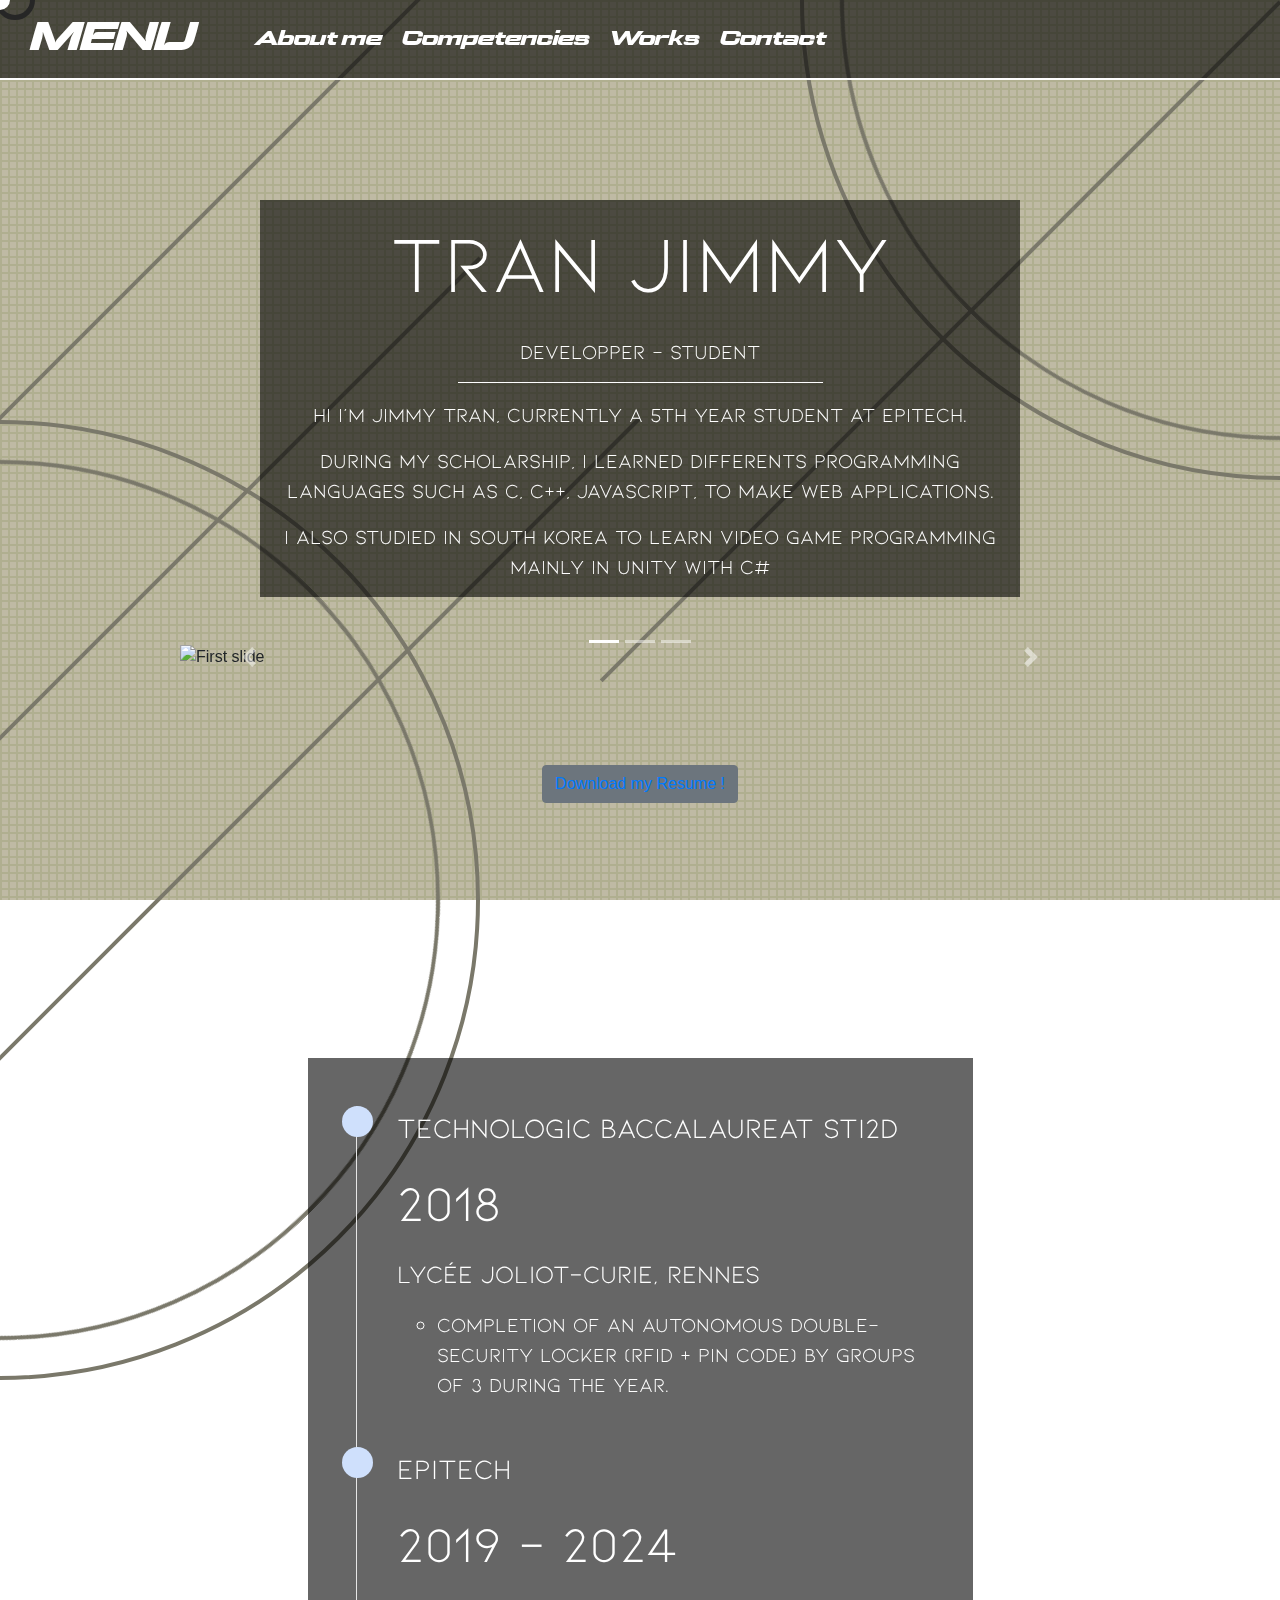
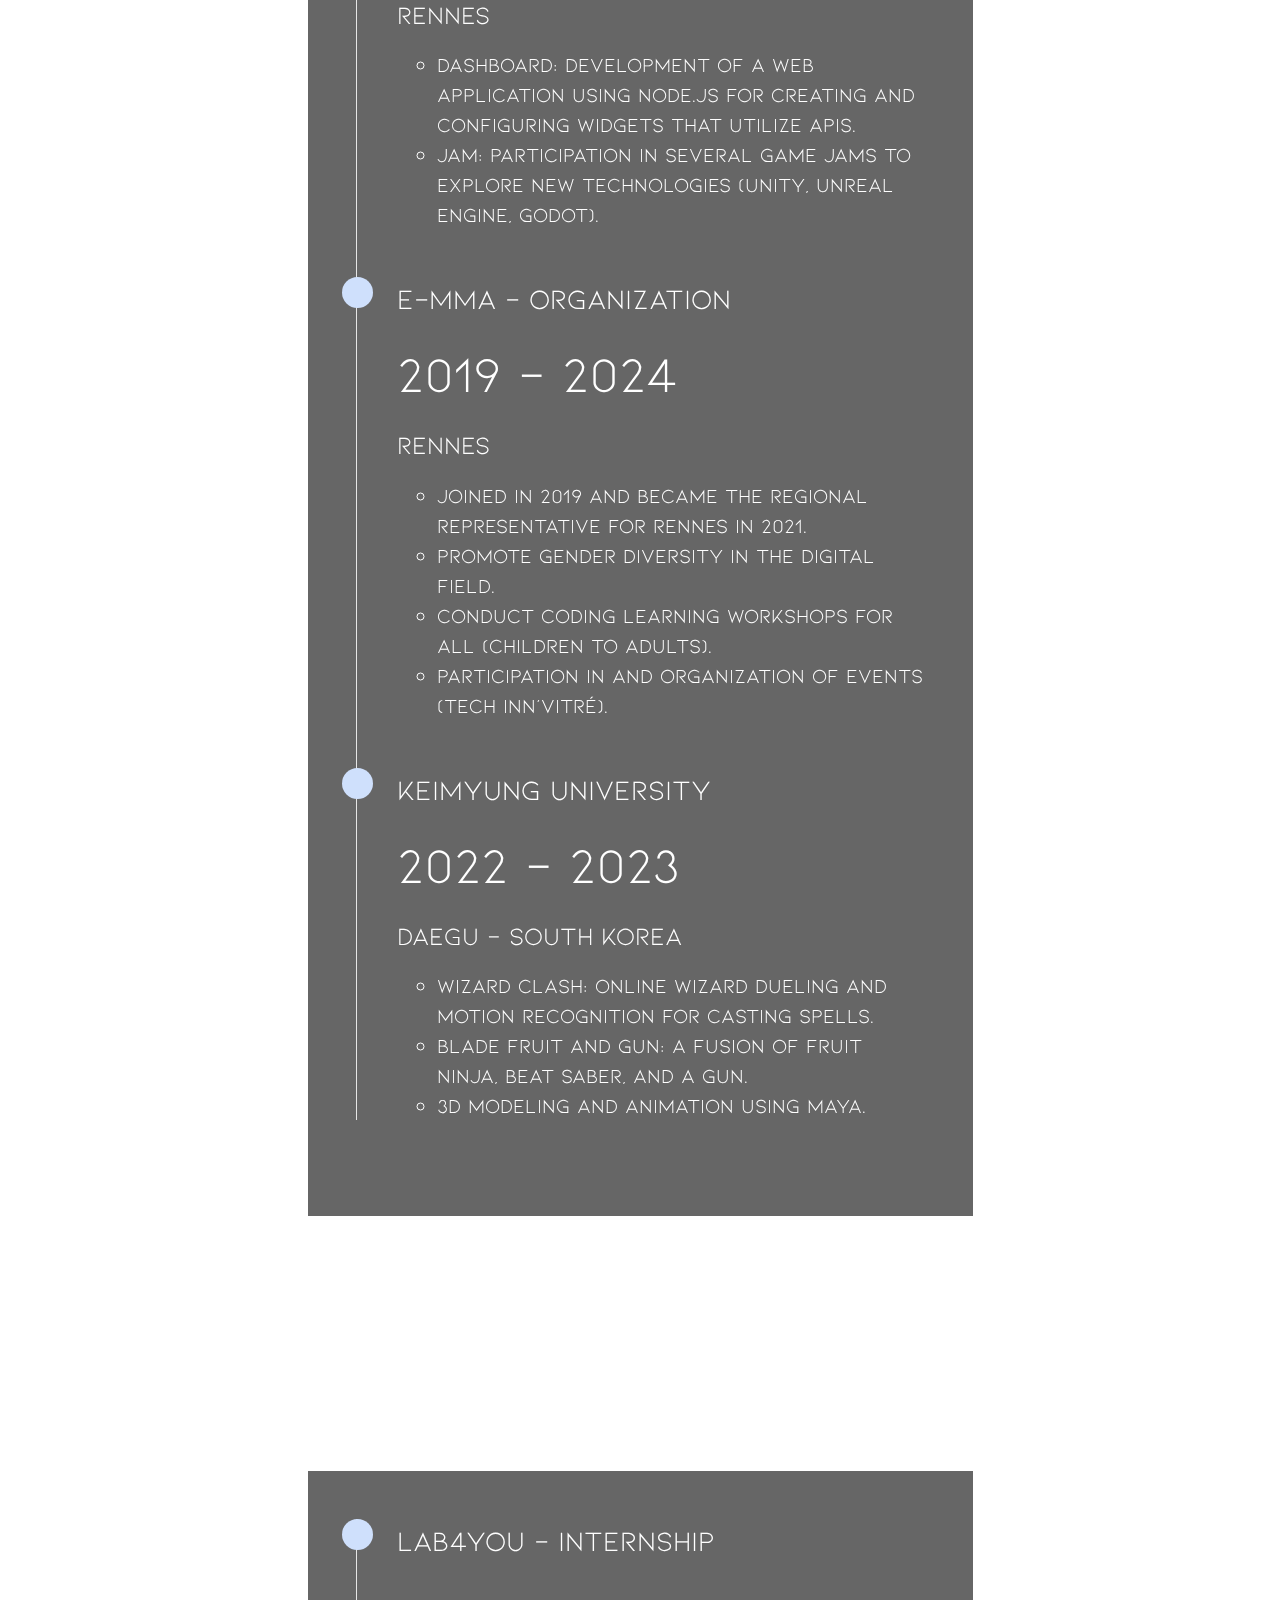
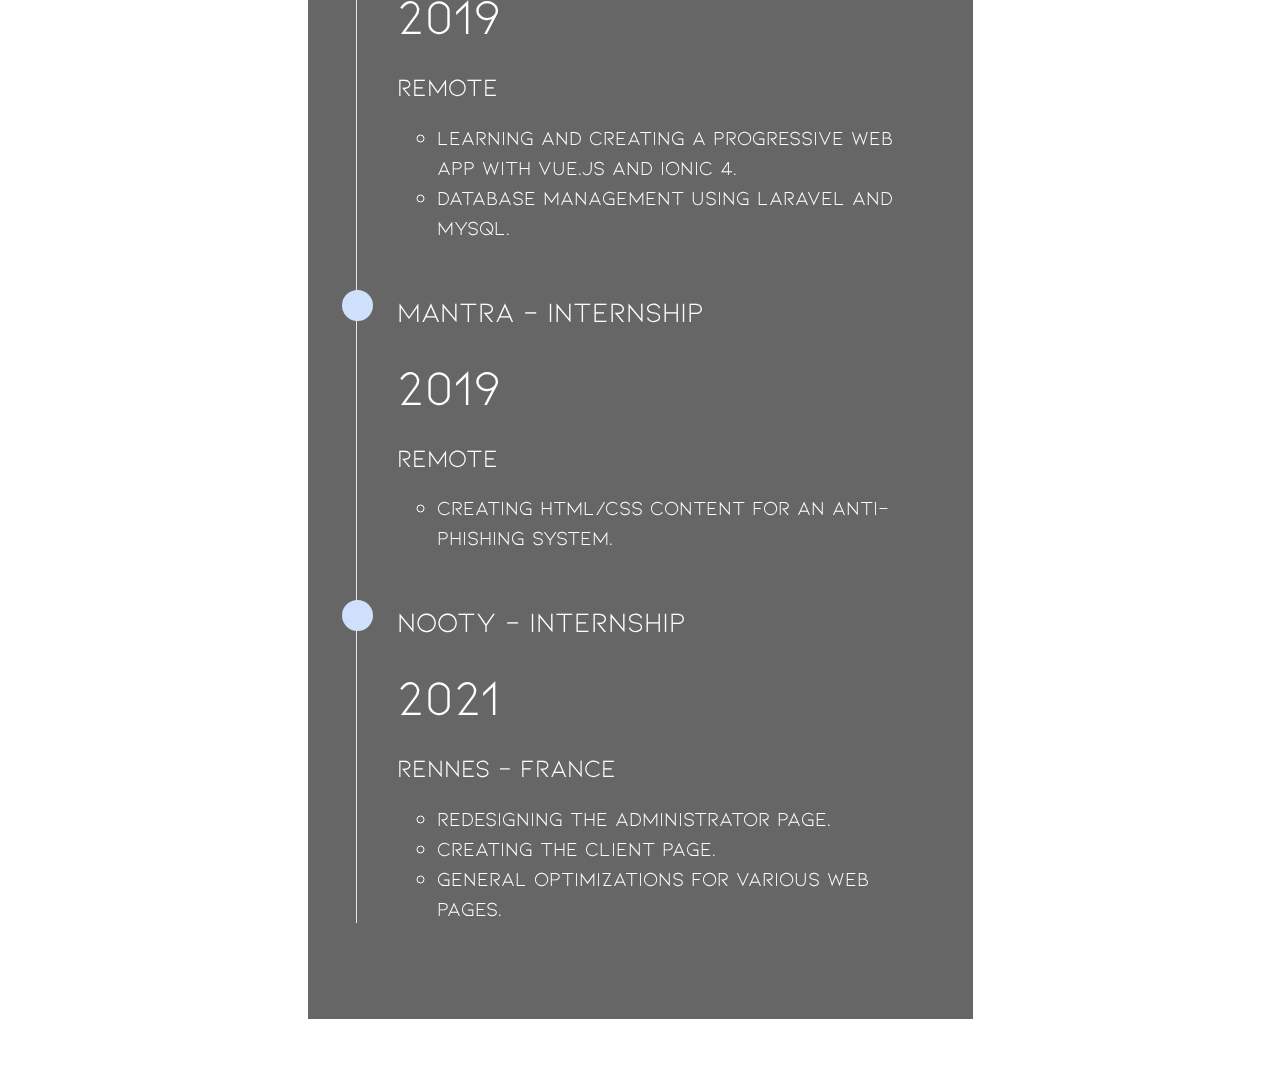
==== commit f92201e9: "v13" ====
--- a/index.html
+++ b/index.html
@@ -96,6 +96,16 @@
         <section class=" py-5 py-md-8 py-xl-10">
             <div class="container">
                 <div class="row justify-content-md-center">
+
+                    <button type="button" class="btn btn-secondary">
+                        <a href="assets/cv_jimmy_en.pdf" download>Download my Resume ! </a>
+                    </button>
+                </div>
+            </div>
+        </section>
+        <section class=" py-5 py-md-8 py-xl-10">
+            <div class="container">
+                <div class="row justify-content-md-center">
                     <div class="col-12 col-md-10 col-lg-8 col-xl-7 col-xxl-6" style=" z-index: 2">
                         <p class="text">School Formations</p>
                         <hr class="w-50 mx-auto  border-white">
--- a/assets/css/styles.css
+++ b/assets/css/styles.css
@@ -425,4 +425,5 @@
     opacity: .5;
     z-index: 10;
 
-}+}
+
